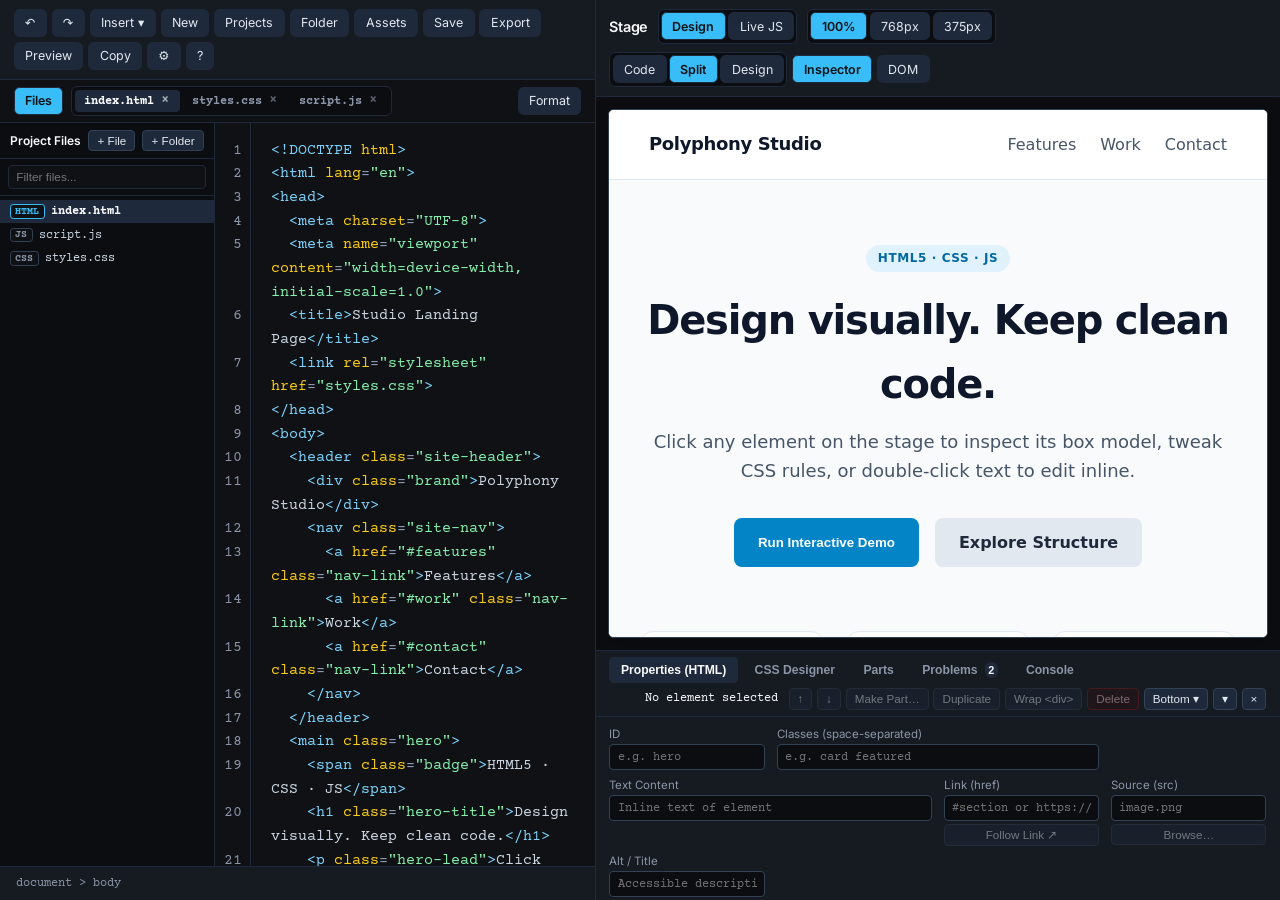
==== app.html @ a10c7d35 "Add keyboard shortcut cheat sheet to the Help guide (P7-15, D-031) Co-Authored-By: Claude Sonnet 5.5" ====
<!DOCTYPE html>
<html lang="en">
<head>
    <meta charset="UTF-8">
    <meta name="viewport"
          content="width=device-width, initial-scale=1.0, viewport-fit=cover, interactive-widget=resizes-content">
    <title>Plainchant Web: WYSIWYG HTML5, CSS &amp; JS Studio</title>
    <meta name="description"
          content="Dreamweaver-inspired HTML5, CSS, and JavaScript WYSIWYG studio: edit code and visual design in harmony.">
    <meta name="theme-color" content="#0f1115">
    <meta name="apple-mobile-web-app-title" content="Plainchant Web">
    <link rel="icon" href="icons/icon.svg" type="image/svg+xml">
    <link rel="apple-touch-icon" href="icons/apple-touch-icon.png">
    <link rel="stylesheet" href="src/styles.css">
</head>
<body data-view="write" data-panes="both">

<div class="mobile-bar">
    <div class="seg" role="group" aria-label="View">
        <button id="tabWrite" type="button" aria-pressed="true">Code</button>
        <button id="tabPreview" type="button" aria-pressed="false">Stage</button>
    </div>
    <button id="menuBtn" type="button" class="btn menu-btn" aria-label="Menu" aria-haspopup="true"
            aria-expanded="false">
        <svg width="20" height="20" viewBox="0 0 20 20" fill="currentColor" aria-hidden="true">
            <circle cx="4" cy="10" r="1.75"/>
            <circle cx="10" cy="10" r="1.75"/>
            <circle cx="16" cy="10" r="1.75"/>
        </svg>
    </button>
</div>

<div class="pane-void" role="main" aria-label="Code Editor">
    <div class="header">
        <div class="button-group">
            <button id="undoBtn" type="button" class="btn" title="Undo (Ctrl/Cmd+Z)" aria-label="Undo" disabled>&#8630;</button>
            <button id="redoBtn" type="button" class="btn" title="Redo (Ctrl/Cmd+Shift+Z or Ctrl+Y)" aria-label="Redo" disabled>&#8631;</button>
            <div class="insert-dropdown-wrap">
                <button id="insertMenuBtn" type="button" class="btn" aria-haspopup="true" aria-expanded="false" title="Insert HTML5 Element (click an item, or drag it onto the Design Stage)">Insert &#9662;</button>
                <div id="insertMenu" class="insert-bar insert-dropdown" role="menu" aria-label="Insert HTML5 Element" hidden>
                    <button type="button" class="ins-btn" role="menuitem" data-insert="section" title="Insert &lt;section&gt;"><span>Section</span><code>&lt;section&gt;</code></button>
                    <button type="button" class="ins-btn" role="menuitem" data-insert="article" title="Insert &lt;article class='card'&gt;"><span>Card</span><code>&lt;article&gt;</code></button>
                    <button type="button" class="ins-btn" role="menuitem" data-insert="flex" title="Insert Flex Row"><span>Flex Row</span><code>.flex-row</code></button>
                    <button type="button" class="ins-btn" role="menuitem" data-insert="grid" title="Insert 3-Column Grid"><span>3-Col Grid</span><code>.grid-3</code></button>
                    <button type="button" class="ins-btn" role="menuitem" data-insert="div" title="Insert &lt;div&gt;"><span>Container</span><code>&lt;div&gt;</code></button>
                    <button type="button" class="ins-btn" role="menuitem" data-insert="heading" title="Insert &lt;h2&gt;"><span>Heading</span><code>&lt;h2&gt;</code></button>
                    <button type="button" class="ins-btn" role="menuitem" data-insert="paragraph" title="Insert &lt;p&gt;"><span>Paragraph</span><code>&lt;p&gt;</code></button>
                    <button type="button" class="ins-btn" role="menuitem" data-insert="button" title="Insert &lt;button&gt;"><span>Button</span><code>&lt;button&gt;</code></button>
                    <button type="button" class="ins-btn" role="menuitem" data-insert="link" title="Insert &lt;a&gt;"><span>Link</span><code>&lt;a&gt;</code></button>
                    <button type="button" class="ins-btn" role="menuitem" data-insert="image" title="Insert &lt;img&gt;"><span>Image</span><code>&lt;img&gt;</code></button>
                    <button type="button" class="ins-btn" role="menuitem" data-insert="list" title="Insert &lt;ul&gt;"><span>List</span><code>&lt;ul&gt;</code></button>
                    <button type="button" class="ins-btn" role="menuitem" data-insert="form" title="Insert &lt;form&gt;"><span>Form</span><code>&lt;form&gt;</code></button>
                </div>
            </div>
            <button id="newBtn" type="button" class="btn" title="Start a blank project">New</button>
            <button id="libraryBtn" type="button" class="btn" title="Open your project library">Projects</button>
            <button id="folderBtn" type="button" class="btn" title="Open a local project folder into Studio">Folder</button>
            <button id="assetsBtn" type="button" class="btn" title="Browse and add the project's images">Assets</button>
            <button id="saveBtn" type="button" class="btn" title="Save project to Studio workspace (Ctrl/Cmd+S)">Save</button>
            <button id="exportBtn" type="button" class="btn" title="Export project to disk or bundle">Export</button>
            <button id="previewBtn" type="button" class="btn" title="Preview the project in a real browser or on a phone">Preview</button>
            <button id="copyBtn" type="button" class="btn" title="Copy current file">Copy</button>
            <button id="settingsBtn" type="button" class="btn help-btn" aria-label="Settings" title="Settings">
                <span class="txt-short" aria-hidden="true">&#9881;</span><span class="txt-long">Settings</span>
            </button>
            <button id="helpBtn" type="button" class="btn help-btn" aria-label="Help" title="Help (F1)">
                <span class="txt-short" aria-hidden="true">?</span><span class="txt-long">Help</span>
            </button>
        </div>
    </div>

    <div class="tab-strip">
        <button id="toggleExplorerBtn" type="button" class="btn explorer-toggle" aria-pressed="true" title="Toggle Project File Explorer">Files</button>
        <div id="fileTabs" class="file-tabs" role="tablist" aria-label="Open files">
            <button type="button" class="file-tab" role="tab" data-file="index.html" data-tab="html" aria-selected="true">index.html</button>
            <button type="button" class="file-tab" role="tab" data-file="styles.css" data-tab="css" aria-selected="false">styles.css</button>
            <button type="button" class="file-tab" role="tab" data-file="script.js" data-tab="js" aria-selected="false">script.js</button>
        </div>
        <button id="formatBtn" type="button" class="btn" title="Format this file: re-indent and tidy HTML, CSS, or JS (Alt+Shift+F)">Format</button>
    </div>

    <div id="file-bar" class="file-bar" role="region" aria-label="Imported project workspace" hidden>
        <span id="fileBarText" aria-live="polite"></span>
        <span class="file-bar-actions">
            <button type="button" class="mini" id="fileSyncNowBtn" title="Open Export dialog to write changes back to disk">Export to Disk&hellip;</button>
            <button type="button" class="mini" id="fileUnlinkBtn" title="Detach source folder reference">Detach</button>
        </span>
    </div>

    <div id="findBar" class="find-bar" role="search" aria-label="Find and replace in the current file" hidden>
        <input type="text" id="findInput" placeholder="Find" aria-label="Find" autocomplete="off" spellcheck="false">
        <button type="button" class="mini" id="findCaseBtn" aria-pressed="false" title="Match case">Aa</button>
        <button type="button" class="mini" id="findScopeBtn" aria-pressed="false" title="Search every file in the project (Ctrl/Cmd+Shift+F)">Project</button>
        <span id="findCount" class="find-count" aria-live="polite"></span>
        <button type="button" class="mini" id="findPrevBtn" title="Previous match (Shift+Enter)">&uarr;</button>
        <button type="button" class="mini" id="findNextBtn" title="Next match (Enter)">&darr;</button>
        <input type="text" id="replaceInput" placeholder="Replace" aria-label="Replace with" autocomplete="off" spellcheck="false">
        <button type="button" class="mini" id="replaceBtn" title="Replace the current match (Enter in the Replace box)">Replace</button>
        <button type="button" class="mini" id="replaceAllBtn" title="Replace every match in this file">Replace All</button>
        <button type="button" class="mini" id="findCloseBtn" aria-label="Close find bar" title="Close (Esc)">&times;</button>
    </div>

    <div id="findResults" class="find-results" hidden>
        <div class="find-results-head">
            <span id="findResultsSummary" aria-live="polite"></span>
        </div>
        <div id="findResultsList" class="find-results-list"></div>
    </div>

    <div class="workspace-body">
        <aside id="fileExplorer" class="file-explorer" aria-label="Project File Explorer">
            <div class="explorer-header">
                <span id="explorerTitle" class="explorer-title">Project Files</span>
                <button type="button" id="newFileBtn" class="mini" title="Create a new file in this project">+ File</button>
                <button type="button" id="newFolderBtn" class="mini" title="Create a new folder in this project">+ Folder</button>
            </div>
            <div class="explorer-search-wrap">
                <input type="search" id="explorerFilter" class="explorer-search" placeholder="Filter files..." aria-label="Filter project files" autocomplete="off">
            </div>
            <div id="explorerTree" class="explorer-tree" role="tree" aria-label="Files in project"></div>
        </aside>
        <div class="editor-wrap">
            <div id="editorGutter" class="editor-gutter" aria-hidden="true"></div>
            <textarea id="editor" aria-label="Source code" spellcheck="false"
                      placeholder="Type HTML, CSS, or JavaScript here..."></textarea>
        </div>
    </div>

    <div class="element-bar" role="toolbar" aria-label="DOM Path and Suggestions">
        <div id="breadcrumbBar" class="breadcrumb-bar" role="navigation" aria-label="Tag selector">
            <span class="crumb-empty">body</span>
        </div>
        <div class="suggestions" role="group" aria-label="Code suggestions" hidden></div>
        <p id="suggestSay" class="sr-only" role="status" aria-live="polite"></p>
    </div>
</div>

<div class="pane-canvas" role="region" aria-label="Design and Live Stage">
    <div class="header">
        <div class="stage-header-left">
            <h2>Stage</h2>
            <div class="mode-switch" role="group" aria-label="Stage Mode">
                <button type="button" id="modeDesignBtn" class="mode-btn" data-mode="design" aria-pressed="true"
                        title="Design Mode: click elements to inspect, double-click text to edit inline">Design
                </button>
                <button type="button" id="modeLiveBtn" class="mode-btn" data-mode="live" aria-pressed="false"
                        title="Live Mode: run interactive JavaScript and test links">Live JS
                </button>
            </div>
            <div class="viewport-switch" role="group" aria-label="Viewport size">
                <button type="button" class="vp-btn" data-vp="full" aria-pressed="true" title="Full responsive width">100%</button>
                <button type="button" class="vp-btn" data-vp="tablet" aria-pressed="false" title="Tablet (768px)">768px</button>
                <button type="button" class="vp-btn" data-vp="mobile" aria-pressed="false" title="Mobile (375px)">375px</button>
            </div>
        </div>
        <div class="canvas-tools">
            <div id="panesSwitch" class="panes-switch" role="group" aria-label="Workspace Layout">
                <button type="button" data-panes="write" aria-pressed="false" aria-label="Code only"
                        title="Code view only (Ctrl/Cmd+Shift+1)">Code
                </button>
                <button type="button" data-panes="both" aria-pressed="true" aria-label="Split Code and Stage"
                        title="Split view (Ctrl/Cmd+Shift+2)">Split
                </button>
                <button type="button" data-panes="preview" aria-pressed="false" aria-label="Stage only"
                        title="Design/Live Stage only (Ctrl/Cmd+Shift+3)">Design
                </button>
            </div>
            <button type="button" id="inspectorToggleBtn" class="canvas-btn" aria-pressed="true"
                    title="Toggle Properties &amp; CSS Designer panel">Inspector
            </button>
            <button type="button" id="outlineBtn" class="canvas-btn" aria-haspopup="dialog"
                    title="DOM Tree &amp; Element Outline">DOM
            </button>
        </div>
    </div>

    <div id="canvasBody" class="canvas-body" data-dock="bottom">
    <div id="render-target" class="stage-viewport">
        <div id="stage-frame-wrap" class="stage-frame-wrap">
            <iframe id="stageFrame" title="Live WYSIWYG Stage" sandbox="allow-scripts allow-same-origin"></iframe>
        </div>
    </div>

    <section id="inspectorPanel" class="inspector-panel dock-bottom" aria-label="Properties, CSS Designer, and Console">
        <div id="inspectorResizer" class="inspector-resizer" role="separator" aria-orientation="vertical" aria-label="Resize Inspector width" tabindex="0" hidden></div>
        <div id="inspectorHeader" class="inspector-header">
            <div class="inspector-tabs" role="tablist" aria-label="Inspector sections">
                <button type="button" class="insp-tab" data-insp="props" aria-selected="true">Properties (HTML)</button>
                <button type="button" class="insp-tab" data-insp="css" aria-selected="false">CSS Designer</button>
                <button type="button" class="insp-tab" data-insp="parts" aria-selected="false">Parts <span id="partsCountBadge" class="console-badge" hidden>0</span></button>
                <button type="button" class="insp-tab" data-insp="problems" aria-selected="false">Problems <span id="problemsCountBadge" class="console-badge" hidden>0</span></button>
                <button type="button" class="insp-tab" data-insp="console" aria-selected="false">Console <span id="consoleCountBadge" class="console-badge" hidden>0</span></button>
            </div>
            <div class="inspector-selection-badge">
                <span id="inspSelectedTag">No element selected</span>
                <div class="insp-actions">
                    <button type="button" class="mini" id="inspMoveUpBtn" title="Move element up (Alt+Up)" disabled>&uarr;</button>
                    <button type="button" class="mini" id="inspMoveDownBtn" title="Move element down (Alt+Down)" disabled>&darr;</button>
                    <button type="button" class="mini" id="inspPartBtn" title="Move the selected element into a shared part file reused across pages" disabled>Make Part&hellip;</button>
                    <button type="button" class="mini" id="inspDupBtn" title="Duplicate selected element" disabled>Duplicate</button>
                    <button type="button" class="mini" id="inspWrapBtn" title="Wrap selected element in a &lt;div&gt;" disabled>Wrap &lt;div&gt;</button>
                    <button type="button" class="mini danger-mini" id="inspDeleteBtn" title="Delete selected element (Del)" disabled>Delete</button>
                    <button type="button" class="mini" id="inspDockBtn" aria-haspopup="menu" aria-expanded="false" title="Choose where the Inspector sits: bottom, top, left, right, or floating">Bottom &#9662;</button>
                    <button type="button" class="mini" id="inspCollapseBtn" title="Collapse or expand inspector body">&#9662;</button>
                    <button type="button" class="mini" id="inspCloseBtn" title="Hide Inspector (Ctrl/Cmd+Shift+I)">&times;</button>
                </div>
            </div>
        </div>

        <div id="inspPropsPane" class="inspector-body">
            <div class="insp-grid">
                <label class="insp-field">
                    <span>ID</span>
                    <input type="text" id="propId" placeholder="e.g. hero" autocomplete="off" disabled>
                </label>
                <label class="insp-field insp-wide">
                    <span>Classes (space-separated)</span>
                    <input type="text" id="propClass" placeholder="e.g. card featured" autocomplete="off" disabled>
                </label>
                <label class="insp-field insp-wide">
                    <span>Text Content</span>
                    <input type="text" id="propText" placeholder="Inline text of element" autocomplete="off" disabled>
                </label>
                <label class="insp-field" id="propHrefWrap">
                    <span>Link (href)</span>
                    <input type="text" id="propHref" placeholder="#section or https://..." autocomplete="off" disabled>
                    <button type="button" class="mini" id="propFollowBtn" title="Open the linked project page in the Studio" disabled>Follow Link &#8599;</button>
                </label>
                <label class="insp-field" id="propSrcWrap">
                    <span>Source (src)</span>
                    <input type="text" id="propSrc" placeholder="image.png" autocomplete="off" disabled>
                    <button type="button" class="mini" id="propSrcBrowseBtn" title="Choose from the project's images" disabled>Browse&hellip;</button>
                </label>
                <label class="insp-field" id="propAltWrap">
                    <span>Alt / Title</span>
                    <input type="text" id="propAlt" placeholder="Accessible description" autocomplete="off" disabled>
                </label>
            </div>
        </div>

        <div id="inspCssPane" class="inspector-body" hidden>
            <div class="css-target-bar">
                <label class="insp-inline-label">
                    <span>Target Rule:</span>
                    <select id="cssTargetSelect" aria-label="Target CSS selector or inline style"></select>
                </label>
                <button type="button" class="mini" id="cssJumpRuleBtn" title="Jump to this CSS rule in the Code editor">Go to CSS &#8599;</button>
                <input type="text" id="cssCustomSelector" class="css-custom-input" placeholder=".new-class or #id" aria-label="Custom CSS selector">
                <button type="button" class="mini" id="cssAddRuleBtn">Use Selector</button>
                <span id="cssBoxSummary" class="css-box-summary" aria-live="polite"></span>
            </div>
            <div id="cssMediaBar" class="css-state-bar" role="group" aria-label="Breakpoint to edit and preview">
                <span class="insp-inline-label">Breakpoint:</span>
                <button type="button" class="mini css-state-btn css-media-btn" data-media="" aria-pressed="true" title="Edit the base styles that apply at every screen size">All sizes</button>
                <button type="button" class="mini css-state-btn css-media-btn" data-media="(max-width: 768px)" aria-pressed="false" title="Edit styles inside @media (max-width: 768px) and preview at 768px">&le; 768px</button>
                <button type="button" class="mini css-state-btn css-media-btn" data-media="(max-width: 375px)" aria-pressed="false" title="Edit styles inside @media (max-width: 375px) and preview at 375px">&le; 375px</button>
                <span id="cssMediaHint" class="css-state-hint" aria-live="polite"></span>
            </div>
            <div id="cssStateBar" class="css-state-bar" role="group" aria-label="Pseudo-class state to edit and preview">
                <span class="insp-inline-label">State:</span>
                <button type="button" class="mini css-state-btn" data-state="" aria-pressed="true" title="Edit the normal (resting) rule">Normal</button>
                <button type="button" class="mini css-state-btn" data-state="hover" aria-pressed="false" title="Edit and preview :hover">:hover</button>
                <button type="button" class="mini css-state-btn" data-state="focus" aria-pressed="false" title="Edit and preview :focus">:focus</button>
                <button type="button" class="mini css-state-btn" data-state="active" aria-pressed="false" title="Edit and preview :active">:active</button>
                <button type="button" class="mini css-state-btn" data-state="focus-visible" aria-pressed="false" title="Edit and preview :focus-visible">:focus-visible</button>
                <button type="button" class="mini css-state-btn" data-state="focus-within" aria-pressed="false" title="Edit and preview :focus-within">:focus-within</button>
                <span id="cssStateHint" class="css-state-hint" aria-live="polite"></span>
            </div>
            <div class="insp-grid css-grid">
                <label class="insp-field">
                    <span>Display</span>
                    <select id="cssDisplay">
                        <option value="">(default)</option>
                        <option value="block">block</option>
                        <option value="flex">flex</option>
                        <option value="grid">grid</option>
                        <option value="inline-block">inline-block</option>
                        <option value="inline">inline</option>
                        <option value="none">none</option>
                    </select>
                </label>
                <label class="insp-field">
                    <span>Padding</span>
                    <input type="text" id="cssPadding" placeholder="e.g. 1.5rem">
                </label>
                <label class="insp-field">
                    <span>Margin</span>
                    <input type="text" id="cssMargin" placeholder="e.g. 0 auto">
                </label>
                <label class="insp-field">
                    <span>Gap</span>
                    <input type="text" id="cssGap" placeholder="e.g. 1rem">
                </label>
                <label class="insp-field">
                    <span>Width / Max-W</span>
                    <input type="text" id="cssWidth" placeholder="e.g. 100% or 760px">
                </label>
                <label class="insp-field">
                    <span>Font Size</span>
                    <input type="text" id="cssFontSize" placeholder="e.g. 1.25rem">
                </label>
                <label class="insp-field">
                    <span>Text Align</span>
                    <select id="cssTextAlign">
                        <option value="">(inherit)</option>
                        <option value="left">left</option>
                        <option value="center">center</option>
                        <option value="right">right</option>
                    </select>
                </label>
                <label class="insp-field">
                    <span>Radius</span>
                    <input type="text" id="cssRadius" placeholder="e.g. 0.5rem">
                </label>
                <label class="insp-field">
                    <span>Text Color</span>
                    <div class="color-pair">
                        <input type="color" id="cssColorPicker" value="#0f172a" aria-label="Pick text color">
                        <input type="text" id="cssColor" placeholder="#0f172a">
                    </div>
                </label>
                <label class="insp-field">
                    <span>Background</span>
                    <div class="color-pair">
                        <input type="color" id="cssBgPicker" value="#ffffff" aria-label="Pick background color">
                        <input type="text" id="cssBg" placeholder="#ffffff">
                    </div>
                </label>
                <div id="cssLayoutGroup" class="insp-layout" hidden>
                    <label class="insp-field">
                        <span>Direction</span>
                        <select id="cssFlexDir">
                            <option value="row">row</option>
                            <option value="row-reverse">row-reverse</option>
                            <option value="column">column</option>
                            <option value="column-reverse">column-reverse</option>
                        </select>
                    </label>
                    <label class="insp-field">
                        <span>Wrap</span>
                        <select id="cssFlexWrap">
                            <option value="nowrap">nowrap</option>
                            <option value="wrap">wrap</option>
                        </select>
                    </label>
                    <label class="insp-field">
                        <span>Justify</span>
                        <select id="cssJustify">
                            <option value="flex-start">start</option>
                            <option value="center">center</option>
                            <option value="flex-end">end</option>
                            <option value="space-between">space-between</option>
                            <option value="space-around">space-around</option>
                            <option value="space-evenly">space-evenly</option>
                        </select>
                    </label>
                    <label class="insp-field">
                        <span>Align items</span>
                        <select id="cssAlign">
                            <option value="stretch">stretch</option>
                            <option value="flex-start">start</option>
                            <option value="center">center</option>
                            <option value="flex-end">end</option>
                            <option value="baseline">baseline</option>
                        </select>
                    </label>
                </div>
                <div class="insp-field">
                    <span>Bg Image</span>
                    <div class="color-pair">
                        <button type="button" class="mini" id="cssBgImageBrowseBtn" title="Choose an image from the project">Browse…</button>
                        <input type="text" id="cssBgImage" placeholder="url(images/hero.jpg)" aria-label="Background image">
                    </div>
                </div>
            </div>
        </div>
        <div id="inspPartsPane" class="inspector-body" hidden>
            <p class="parts-help">Shared parts are marked regions (<code>&lt;!-- pc:part src="parts/header.html" --&gt;</code>) kept in step with one part file. Editing the part file updates every page.</p>
            <div id="partsList" class="parts-list"></div>
        </div>
        <div id="inspProblemsPane" class="inspector-body" hidden>
            <div id="problemsFilterBar" class="css-state-bar" role="group" aria-label="Kinds of problems to show">
                <span class="insp-inline-label">Show:</span>
                <button type="button" class="mini css-state-btn problems-filter-btn" data-filter="all" aria-pressed="true">All</button>
                <button type="button" class="mini css-state-btn problems-filter-btn" data-filter="links" aria-pressed="false" title="Broken links and missing files">Links</button>
                <button type="button" class="mini css-state-btn problems-filter-btn" data-filter="accessibility" aria-pressed="false" title="Missing alt text, heading order, labels, and page language">Accessibility</button>
                <button type="button" class="mini css-state-btn problems-filter-btn" data-filter="markup" aria-pressed="false" title="Duplicate ids, unclosed or stray tags, and obsolete elements">Markup</button>
            </div>
            <div class="console-bar">
                <span id="problemsSummary" class="parts-help" aria-live="polite"></span>
                <button type="button" class="mini" id="problemsRecheckBtn" title="Check every page and stylesheet for broken links, accessibility, and markup problems">Re-check</button>
            </div>
            <div id="problemsList" class="parts-list"></div>
        </div>
        <div id="inspConsolePane" class="inspector-body console-pane" hidden>
            <div class="console-bar">
                <div class="console-filters" role="group" aria-label="Console filter">
                    <button type="button" class="mini console-filter" data-console-filter="all" aria-pressed="true">All</button>
                    <button type="button" class="mini console-filter" data-console-filter="error" aria-pressed="false">Errors</button>
                    <button type="button" class="mini console-filter" data-console-filter="warn" aria-pressed="false">Warnings</button>
                    <button type="button" class="mini console-filter" data-console-filter="log" aria-pressed="false">Logs</button>
                </div>
                <button type="button" class="mini" id="consoleClearBtn" title="Clear console output">Clear</button>
            </div>
            <div id="consoleList" class="console-list" role="log" aria-live="polite"></div>
        </div>
    </section>
    </div>
</div>

<div id="library-modal" class="modal-overlay">
    <div class="modal-content wide" role="dialog" aria-modal="true" aria-labelledby="library-title">
        <div class="modal-header">
            <h2 id="library-title">Your Projects</h2>
            <button type="button" class="modal-close" data-close aria-label="Close">&times;</button>
        </div>
        <div class="library-tools">
            <input id="librarySearch" class="library-search" type="search" placeholder="Search your projects"
                   aria-label="Search your projects" autocomplete="off">
            <div class="library-views" role="group" aria-label="Show">
                <button type="button" class="chip" id="libViewScripts" aria-pressed="true">Projects</button>
                <button type="button" class="chip" id="libViewTrash" aria-pressed="false">Recently deleted</button>
            </div>
            <button type="button" class="chip" id="libStarterBtn">Load Starter Template</button>
            <button type="button" class="chip" id="libImport">Import file&hellip;</button>
            <input type="file" id="importInput" accept=".html,.htm,.css,.js" multiple hidden>
        </div>
        <div id="library-list" class="modal-body"></div>
        <div id="library-status" role="status" aria-live="polite"></div>
    </div>
</div>

<div id="versions-modal" class="modal-overlay">
    <div class="modal-content wide" role="dialog" aria-modal="true" aria-labelledby="versions-title">
        <div class="modal-header">
            <h2 id="versions-title">Project Snapshots</h2>
            <button type="button" class="modal-close" data-close aria-label="Close">&times;</button>
        </div>
        <div class="versions-top">
            <p id="versionsFor" class="versions-for"></p>
            <form id="versionForm" class="rename-form">
                <input type="text" id="versionName" maxlength="80" autocomplete="off"
                       placeholder="Name this snapshot, e.g. Before hero redesign"
                       aria-label="Snapshot name">
                <button type="submit" class="btn primary">Keep Snapshot</button>
            </form>
        </div>
        <div id="versions-list" class="modal-body"></div>
        <div id="versions-status" role="status" aria-live="polite"></div>
    </div>
</div>

<div id="outline-modal" class="modal-overlay">
    <div class="modal-content" role="dialog" aria-modal="true" aria-labelledby="outline-title">
        <div class="modal-header">
            <h2 id="outline-title">DOM Structure &amp; Stats</h2>
            <button type="button" class="modal-close" data-close aria-label="Close">&times;</button>
        </div>
        <div class="library-tools">
            <input id="outlineFilter" class="library-search" type="search" placeholder="Filter by tag, #id, .class, or text"
                   aria-label="Filter DOM elements" autocomplete="off">
            <span id="domStatsBadge" class="dom-stats-badge"></span>
        </div>
        <div id="outline-list" class="modal-body outline-list"></div>
    </div>
</div>

<div id="assets-modal" class="modal-overlay">
    <div class="modal-content wide" role="dialog" aria-modal="true" aria-labelledby="assets-title">
        <div class="modal-header">
            <h2 id="assets-title">Assets</h2>
            <button type="button" class="modal-close" data-close aria-label="Close">&times;</button>
        </div>
        <div class="library-tools">
            <input id="assetSearch" class="library-search" type="search" placeholder="Filter images" aria-label="Filter images" autocomplete="off">
            <button type="button" class="chip" id="assetAddBtn" title="Add images to the project's images folder (you can also drop image files anywhere)">Add images&hellip;</button>
            <input type="file" id="assetFileInput" accept="image/*,.svg,.avif" multiple hidden>
        </div>
        <div id="assetGrid" class="asset-grid modal-body"></div>
        <div id="assetStatus" role="status" aria-live="polite"></div>
    </div>
</div>

<div id="preview-modal" class="modal-overlay">
    <div class="modal-content wide" role="dialog" aria-modal="true" aria-labelledby="preview-title">
        <div class="modal-header">
            <h2 id="preview-title">Preview in a Browser or on a Phone</h2>
            <button type="button" class="modal-close" data-close aria-label="Close">&times;</button>
        </div>
        <div class="modal-body">
            <section class="export-option" id="previewTabSection">
                <h3>New browser tab</h3>
                <p>Opens a snapshot of the current page in a new tab of this browser, with its stylesheets, scripts, and images inline. It does not update as you edit, and links to other pages do not work.</p>
                <div class="export-buttons">
                    <button type="button" class="btn" id="previewTabBtn">Open in new tab</button>
                </div>
            </section>
            <section class="export-option" id="previewNetSection">
                <h3>Live preview on this network</h3>
                <p id="previewNetNote">Serves the open project, including unsaved edits and added images, read-only over HTTP so you can open it in any browser or on a phone on the same Wi-Fi. Pages reload by themselves when you edit. Anyone on your network who has the link can view it, so share it only on a network you trust. Sharing is off until you start it and stops when you press Stop or quit the app.</p>
                <div class="export-buttons">
                    <button type="button" class="btn primary" id="previewToggleBtn">Start sharing</button>
                    <button type="button" class="btn" id="previewOpenBtn" hidden>Open in this computer's browser</button>
                </div>
                <div id="previewUrls" class="preview-urls" hidden></div>
            </section>
            <section class="export-option" id="previewDesktopOnly" hidden>
                <h3>Live preview on this network</h3>
                <p>Preview on a phone or in another browser needs the desktop app, which can serve the project on your network. In this browser, use the new tab above, or export the project to a folder and serve it yourself.</p>
            </section>
        </div>
    </div>
</div>

<div id="export-modal" class="modal-overlay">
    <div class="modal-content wide" role="dialog" aria-modal="true" aria-labelledby="export-title">
        <div class="modal-header">
            <h2 id="export-title">Export Project to Disk</h2>
            <button type="button" class="modal-close" data-close aria-label="Close">&times;</button>
        </div>
        <div class="modal-body">
            <section class="export-option">
                <h3 id="folderExportHeading">Local Disk Folder (Retains Existing Folder &amp; File Structure)</h3>
                <p id="folderExportNote">Your edits are safely stored in this studio project environment and are not written to disk until you export here. Exporting writes every project file to its exact relative path, preserving your folder hierarchy and existing assets.</p>
                <div class="export-buttons">
                    <button type="button" class="btn primary" id="exportFolderBtn">Export to Original Folder</button>
                    <button type="button" class="btn" id="exportNewFolderBtn">Export to Another Folder&hellip;</button>
                </div>
            </section>
            <section class="export-option">
                <h3>Individual Project Files</h3>
                <p id="separateExportNote">Download any individual file from your current project workspace.</p>
                <div id="exportFilesList" class="export-buttons">
                    <button type="button" class="btn" id="exportHtmlBtn">index.html</button>
                    <button type="button" class="btn" id="exportCssBtn">styles.css</button>
                    <button type="button" class="btn" id="exportJsBtn">script.js</button>
                </div>
            </section>
            <section class="export-option" id="zipExportSection">
                <h3>Whole Project as a .zip</h3>
                <p id="zipExportNote">Downloads every project file in one archive with the same folder layout, including images and other binary files loaded from an opened folder. Pages sit at the top level, so the archive can be unpacked or uploaded to a web host as it is.</p>
                <div class="export-buttons">
                    <button type="button" class="btn" id="exportZipBtn">Download project .zip</button>
                </div>
            </section>
            <section class="export-option">
                <h3>Standalone Single-File HTML Bundle</h3>
                <p id="bundleExportNote">Inlines the active HTML page with its linked CSS and JavaScript into a single self-contained <code>.html</code> file.</p>
                <div class="export-buttons">
                    <button type="button" class="btn" id="exportBundleBtn">Download bundled .html</button>
                    <button type="button" class="btn" id="copyBundleBtn">Copy bundled HTML</button>
                </div>
            </section>
        </div>
    </div>
</div>

<div id="settings-modal" class="modal-overlay">
    <div class="modal-content" role="dialog" aria-modal="true" aria-labelledby="settings-title">
        <div class="modal-header">
            <h2 id="settings-title">Settings</h2>
            <button type="button" class="modal-close" data-close aria-label="Close">&times;</button>
        </div>
        <div class="modal-body">
            <fieldset class="settings-group">
                <legend>Theme</legend>
                <div class="radio-row">
                    <label><input type="radio" name="theme" value="dark"> Dark</label>
                    <label><input type="radio" name="theme" value="light"> Light</label>
                    <label><input type="radio" name="theme" value="retro"> Retro</label>
                    <label><input type="radio" name="theme" value="system"> System</label>
                </div>
            </fieldset>
            <fieldset class="settings-group">
                <legend>Code text size</legend>
                <div class="radio-row">
                    <label><input type="radio" name="size" value="small"> Small</label>
                    <label><input type="radio" name="size" value="normal"> Normal</label>
                    <label><input type="radio" name="size" value="large"> Large</label>
                    <label><input type="radio" name="size" value="larger"> Larger</label>
                </div>
            </fieldset>
            <fieldset class="settings-group">
                <legend>Editor helpers</legend>
                <label class="check-row">
                    <input type="checkbox" id="setColours">
                    <span>Syntax color hints in the code editor</span>
                </label>
                <label class="check-row">
                    <input type="checkbox" id="setIndent">
                    <span>Smart indentation on Enter and tag expansion on Tab</span>
                </label>
            </fieldset>
        </div>
        <div class="modal-footer">
            <button type="button" class="btn primary" data-close>Done</button>
        </div>
    </div>
</div>

<div id="help-modal" class="modal-overlay">
    <div class="modal-content wide" role="dialog" aria-modal="true" aria-labelledby="help-title">
        <div class="modal-header">
            <h2 id="help-title">Plainchant Web Guide</h2>
            <button type="button" class="modal-close" data-close aria-label="Close">&times;</button>
        </div>
        <div class="modal-body">
            <h3>Dreamweaver-Style Round-Trip Editing</h3>
            <p>Your HTML, CSS, and JavaScript files are always the single source of truth. Every visual action on the Stage splices only the exact character range in your source code.</p>
            <ul>
                <li><strong>Select, Highlight &amp; Edit Text in Place:</strong> In <strong>Design Mode</strong>, click any element on the Stage to highlight its code block in the Code editor and view its live margin/padding box model. Clicking a text element places a live text cursor right where you clicked so you can type and edit copy directly on the Stage while the HTML updates in real time.</li>
                <li><strong>Direct Stage Reordering:</strong> Drag elements on the Stage (or grab the <code>&#10287;</code> badge handle) to reorder them, or use the floating badge buttons (<code>&uarr;</code>, <code>&darr;</code>, <code>&#10697;</code>, <code>&#10005;</code>) and <kbd>Alt+&uarr;/&darr;</kbd>.</li>
                <li><strong>Dockable &amp; Floating Inspector:</strong> Edit HTML attributes or use the <strong>CSS Designer</strong> to inspect computed styles, modify rules, or click <strong>Go to CSS &#8599;</strong> to jump straight to the rule in your stylesheet. Toggle, collapse, or move the Inspector (bottom, top, left, right, or floating, from its <strong>Dock</strong> menu) (<kbd>Ctrl/Cmd+Shift+I</kbd>).</li>
                <li><strong>Insert Menu &amp; Right-Click Context Menu:</strong> Use the top <strong>Insert &#9662;</strong> menu, right-click on the Stage or HTML editor, or type shorthand like <code>section.hero</code> or <code>ul*3</code> and press <kbd>Tab</kbd>.</li>
                <li><strong>Multi-File Undo &amp; Redo:</strong> Use <strong>&#8630;</strong> / <strong>&#8631;</strong> or <kbd>Ctrl/Cmd+Z</kbd> and <kbd>Ctrl/Cmd+Shift+Z</kbd> (<kbd>Ctrl+Y</kbd>) across all files and visual actions.</li>
                <li><strong>Format:</strong> The <strong>Format</strong> button (<kbd>Alt+Shift+F</kbd>) re-indents and tidies the open HTML, CSS, or JS file in one undo step. HTML and CSS are rebuilt line by line; JavaScript is only re-indented.</li>
                <li><strong>Line Numbers &amp; Find/Replace:</strong> The code editor shows line numbers. Press <kbd>Ctrl/Cmd+F</kbd> to find in the current file or <kbd>Ctrl/Cmd+H</kbd> to find and replace, or <kbd>Ctrl/Cmd+Shift+F</kbd> (the <strong>Project</strong> button) to search and replace in every file; <kbd>Enter</kbd> / <kbd>Shift+Enter</kbd> step through matches and <kbd>Esc</kbd> closes the bar.</li>
                <li><strong>Safe Folder Projects &amp; Export:</strong> Opening a local folder creates an isolated Studio project environment. Changes are not written to local disk until you click <strong>Export</strong>, which preserves your existing folder and file structure.</li>
            </ul>
            <h3 id="shortcutsHeading">Keyboard Shortcuts</h3>
            <div id="shortcutList" class="shortcut-list" aria-labelledby="shortcutsHeading"></div>
            <div class="help-actions">
                <button type="button" class="btn primary" id="helpLoadStarter">Load Starter Template</button>
            </div>
        </div>
        <div class="modal-footer">
            <button type="button" class="btn primary" data-close>Got it</button>
        </div>
    </div>
</div>

<div id="fileMenu" class="ctx-menu" role="menu" aria-label="File actions" hidden>
    <div id="fileMenuLabel" class="ctx-header">file</div>
    <button type="button" class="ctx-item" role="menuitem" data-file-cmd="rename"><span>Rename&hellip;</span></button>
    <button type="button" class="ctx-item" role="menuitem" data-file-cmd="duplicate"><span>Duplicate</span></button>
    <button type="button" class="ctx-item" role="menuitem" data-file-cmd="delete"><span>Delete</span></button>
</div>

<div id="dockMenu" class="ctx-menu" role="menu" aria-label="Inspector position" hidden>
    <button type="button" class="ctx-item" role="menuitemradio" aria-checked="true" data-dock="bottom"><span>Dock at bottom</span></button>
    <button type="button" class="ctx-item" role="menuitemradio" aria-checked="false" data-dock="top"><span>Dock at top</span></button>
    <button type="button" class="ctx-item" role="menuitemradio" aria-checked="false" data-dock="left"><span>Dock at left</span></button>
    <button type="button" class="ctx-item" role="menuitemradio" aria-checked="false" data-dock="right"><span>Dock at right</span></button>
    <button type="button" class="ctx-item" role="menuitemradio" aria-checked="false" data-dock="float"><span>Floating window</span></button>
</div>

<div id="contextMenu" class="ctx-menu" role="menu" aria-label="Element and Insert Menu" hidden>
    <div id="ctxHeaderLabel" class="ctx-header">&lt;body&gt;</div>
    <div class="ctx-item-wrap ctx-has-sub">
        <button type="button" id="ctxInsertTrigger" class="ctx-item" role="menuitem" aria-haspopup="true" aria-expanded="false">
            <span>Insert Element</span>
            <span class="ctx-arrow">&#9656;</span>
        </button>
        <div id="ctxInsertSubmenu" class="ctx-submenu" role="menu" aria-label="Insert HTML5 Element">
            <button type="button" class="ins-btn" role="menuitem" data-insert="section"><span>Section</span><code>&lt;section&gt;</code></button>
            <button type="button" class="ins-btn" role="menuitem" data-insert="article"><span>Card</span><code>&lt;article&gt;</code></button>
            <button type="button" class="ins-btn" role="menuitem" data-insert="flex"><span>Flex Row</span><code>.flex-row</code></button>
            <button type="button" class="ins-btn" role="menuitem" data-insert="grid"><span>3-Col Grid</span><code>.grid-3</code></button>
            <button type="button" class="ins-btn" role="menuitem" data-insert="div"><span>Container</span><code>&lt;div&gt;</code></button>
            <button type="button" class="ins-btn" role="menuitem" data-insert="heading"><span>Heading</span><code>&lt;h2&gt;</code></button>
            <button type="button" class="ins-btn" role="menuitem" data-insert="paragraph"><span>Paragraph</span><code>&lt;p&gt;</code></button>
            <button type="button" class="ins-btn" role="menuitem" data-insert="button"><span>Button</span><code>&lt;button&gt;</code></button>
            <button type="button" class="ins-btn" role="menuitem" data-insert="link"><span>Link</span><code>&lt;a&gt;</code></button>
            <button type="button" class="ins-btn" role="menuitem" data-insert="image"><span>Image</span><code>&lt;img&gt;</code></button>
            <button type="button" class="ins-btn" role="menuitem" data-insert="list"><span>List</span><code>&lt;ul&gt;</code></button>
            <button type="button" class="ins-btn" role="menuitem" data-insert="form"><span>Form</span><code>&lt;form&gt;</code></button>
        </div>
    </div>
    <div class="ctx-sep" role="separator"></div>
    <button type="button" class="ctx-item" role="menuitem" data-ctx-cmd="move-up"><span>Move Up</span><kbd>Alt+&uarr;</kbd></button>
    <button type="button" class="ctx-item" role="menuitem" data-ctx-cmd="move-down"><span>Move Down</span><kbd>Alt+&darr;</kbd></button>
    <button type="button" class="ctx-item" role="menuitem" data-ctx-cmd="duplicate"><span>Duplicate</span><code>&#10697;</code></button>
    <button type="button" class="ctx-item" role="menuitem" data-ctx-cmd="wrap"><span>Wrap in &lt;div&gt;</span><code>&lt;div&gt;</code></button>
    <button type="button" class="ctx-item" role="menuitem" data-ctx-cmd="inspect-css"><span>Go to CSS Rule</span><code>&#8599;</code></button>
    <div class="ctx-sep" role="separator"></div>
    <button type="button" class="ctx-item" role="menuitem" data-ctx-cmd="undo"><span>Undo</span><kbd>Ctrl+Z</kbd></button>
    <button type="button" class="ctx-item" role="menuitem" data-ctx-cmd="redo"><span>Redo</span><kbd>Ctrl+Y</kbd></button>
    <div class="ctx-sep" role="separator"></div>
    <button type="button" class="ctx-item ctx-danger" role="menuitem" data-ctx-cmd="delete"><span>Delete Element</span><kbd>Del</kbd></button>
</div>

<div id="dropHint" class="drop-hint" hidden>Drop HTML, CSS, or JS files here to import</div>
<div id="notice" class="notice" role="status" aria-live="polite"></div>

<script src="src/html-ast.js"></script>
<script src="src/css-ast.js"></script>
<script src="src/code-shade.js"></script>
<script src="src/dom-outline.js"></script>
<script src="src/project.js"></script>
<script src="src/parts.js"></script>
<script src="src/links.js"></script>
<script src="src/editing.js"></script>
<script src="src/suggest.js"></script>
<script src="src/library.js"></script>
<script src="src/store.js"></script>
<script src="src/versions.js"></script>
<script src="src/filesync.js"></script>
<script src="src/finding.js"></script>
<script src="src/zip.js"></script>
<script src="src/imagelib.js"></script>
<script src="src/layout.js"></script>
<script src="src/hints.js"></script>
<script src="src/preview.js"></script>
<script src="src/format.js"></script>
<script src="src/shortcuts.js"></script>
<script src="src/importing.js"></script>
<script src="src/app/core.js"></script>
<script src="src/app/layout.js"></script>
<script src="src/app/persistence.js"></script>
<script src="src/app/assets.js"></script>
<script src="src/app/dialogs.js"></script>
<script src="src/app/library-ui.js"></script>
<script src="src/app/versions-ui.js"></script>
<script src="src/app/settings.js"></script>
<script src="src/app/typing.js"></script>
<script src="src/app/shade.js"></script>
<script src="src/app/find.js"></script>
<script src="src/app/find-project.js"></script>
<script src="src/app/panes.js"></script>
<script src="src/app/dock-ui.js"></script>
<script src="src/app/stage.js"></script>
<script src="src/app/stage-live.js"></script>
<script src="src/app/stage-layout.js"></script>
<script src="src/app/insert-drag.js"></script>
<script src="src/app/inspector-ui.js"></script>
<script src="src/app/css-states.js"></script>
<script src="src/app/css-media.js"></script>
<script src="src/app/layout-ui.js"></script>
<script src="src/app/console-ui.js"></script>
<script src="src/app/parts-ui.js"></script>
<script src="src/app/problems-ui.js"></script>
<script src="src/app/outline-ui.js"></script>
<script src="src/app/explorer-ui.js"></script>
<script src="src/app/asset-ui.js"></script>
<script src="src/app/explorer-move.js"></script>
<script src="src/app/export.js"></script>
<script src="src/app/import.js"></script>
<script src="src/app/tauri-files.js"></script>
<script src="src/app/zip-ui.js"></script>
<script src="src/app/preview-ui.js"></script>
<script src="src/app/format-ui.js"></script>
<script src="src/app/help.js"></script>
<script src="src/app/offline.js"></script>
<script src="src/app/main.js"></script>
</body>
</html>
---- src/styles.css ----
@font-face { font-family: 'Courier Prime'; font-style: normal; font-weight: 400; font-display: swap;
    src: url('../fonts/courier-prime-latin-ext-400-normal.woff2') format('woff2'); unicode-range: U+0100-02BA,U+02BD-02C5,U+02C7-02CC,U+02CE-02D7,U+02DD-02FF,U+0304,U+0308,U+0329,U+1D00-1DBF,U+1E00-1E9F,U+1EF2-1EFF,U+2020,U+20A0-20AB,U+20AD-20C0,U+2113,U+2C60-2C7F,U+A720-A7FF; }
@font-face { font-family: 'Courier Prime'; font-style: normal; font-weight: 400; font-display: swap;
    src: url('../fonts/courier-prime-latin-400-normal.woff2') format('woff2'); unicode-range: U+0000-00FF,U+0131,U+0152-0153,U+02BB-02BC,U+02C6,U+02DA,U+02DC,U+0304,U+0308,U+0329,U+2000-206F,U+20AC,U+2122,U+2191,U+2193,U+2212,U+2215,U+FEFF,U+FFFD; }
@font-face { font-family: 'Courier Prime'; font-style: italic; font-weight: 400; font-display: swap;
    src: url('../fonts/courier-prime-latin-ext-400-italic.woff2') format('woff2'); unicode-range: U+0100-02BA,U+02BD-02C5,U+02C7-02CC,U+02CE-02D7,U+02DD-02FF,U+0304,U+0308,U+0329,U+1D00-1DBF,U+1E00-1E9F,U+1EF2-1EFF,U+2020,U+20A0-20AB,U+20AD-20C0,U+2113,U+2C60-2C7F,U+A720-A7FF; }
@font-face { font-family: 'Courier Prime'; font-style: italic; font-weight: 400; font-display: swap;
    src: url('../fonts/courier-prime-latin-400-italic.woff2') format('woff2'); unicode-range: U+0000-00FF,U+0131,U+0152-0153,U+02BB-02BC,U+02C6,U+02DA,U+02DC,U+0304,U+0308,U+0329,U+2000-206F,U+20AC,U+2122,U+2191,U+2193,U+2212,U+2215,U+FEFF,U+FFFD; }
@font-face { font-family: 'Courier Prime'; font-style: normal; font-weight: 700; font-display: swap;
    src: url('../fonts/courier-prime-latin-ext-700-normal.woff2') format('woff2'); unicode-range: U+0100-02BA,U+02BD-02C5,U+02C7-02CC,U+02CE-02D7,U+02DD-02FF,U+0304,U+0308,U+0329,U+1D00-1DBF,U+1E00-1E9F,U+1EF2-1EFF,U+2020,U+20A0-20AB,U+20AD-20C0,U+2113,U+2C60-2C7F,U+A720-A7FF; }
@font-face { font-family: 'Courier Prime'; font-style: normal; font-weight: 700; font-display: swap;
    src: url('../fonts/courier-prime-latin-700-normal.woff2') format('woff2'); unicode-range: U+0000-00FF,U+0131,U+0152-0153,U+02BB-02BC,U+02C6,U+02DA,U+02DC,U+0304,U+0308,U+0329,U+2000-206F,U+20AC,U+2122,U+2191,U+2193,U+2212,U+2215,U+FEFF,U+FFFD; }
@font-face { font-family: 'Courier Prime'; font-style: italic; font-weight: 700; font-display: swap;
    src: url('../fonts/courier-prime-latin-ext-700-italic.woff2') format('woff2'); unicode-range: U+0100-02BA,U+02BD-02C5,U+02C7-02CC,U+02CE-02D7,U+02DD-02FF,U+0304,U+0308,U+0329,U+1D00-1DBF,U+1E00-1E9F,U+1EF2-1EFF,U+2020,U+20A0-20AB,U+20AD-20C0,U+2113,U+2C60-2C7F,U+A720-A7FF; }
@font-face { font-family: 'Courier Prime'; font-style: italic; font-weight: 700; font-display: swap;
    src: url('../fonts/courier-prime-latin-700-italic.woff2') format('woff2'); unicode-range: U+0000-00FF,U+0131,U+0152-0153,U+02BB-02BC,U+02C6,U+02DA,U+02DC,U+0304,U+0308,U+0329,U+2000-206F,U+20AC,U+2122,U+2191,U+2193,U+2212,U+2215,U+FEFF,U+FFFD; }
@font-face { font-family: 'Inter'; font-style: normal; font-weight: 400; font-display: swap;
    src: url('../fonts/inter-latin-ext-400-normal.woff2') format('woff2'); unicode-range: U+0100-02BA,U+02BD-02C5,U+02C7-02CC,U+02CE-02D7,U+02DD-02FF,U+0304,U+0308,U+0329,U+1D00-1DBF,U+1E00-1E9F,U+1EF2-1EFF,U+2020,U+20A0-20AB,U+20AD-20C0,U+2113,U+2C60-2C7F,U+A720-A7FF; }
@font-face { font-family: 'Inter'; font-style: normal; font-weight: 400; font-display: swap;
    src: url('../fonts/inter-latin-400-normal.woff2') format('woff2'); unicode-range: U+0000-00FF,U+0131,U+0152-0153,U+02BB-02BC,U+02C6,U+02DA,U+02DC,U+0304,U+0308,U+0329,U+2000-206F,U+20AC,U+2122,U+2191,U+2193,U+2212,U+2215,U+FEFF,U+FFFD; }
@font-face { font-family: 'Inter'; font-style: normal; font-weight: 600; font-display: swap;
    src: url('../fonts/inter-latin-ext-600-normal.woff2') format('woff2'); unicode-range: U+0100-02BA,U+02BD-02C5,U+02C7-02CC,U+02CE-02D7,U+02DD-02FF,U+0304,U+0308,U+0329,U+1D00-1DBF,U+1E00-1E9F,U+1EF2-1EFF,U+2020,U+20A0-20AB,U+20AD-20C0,U+2113,U+2C60-2C7F,U+A720-A7FF; }
@font-face { font-family: 'Inter'; font-style: normal; font-weight: 600; font-display: swap;
    src: url('../fonts/inter-latin-600-normal.woff2') format('woff2'); unicode-range: U+0000-00FF,U+0131,U+0152-0153,U+02BB-02BC,U+02C6,U+02DA,U+02DC,U+0304,U+0308,U+0329,U+2000-206F,U+20AC,U+2122,U+2191,U+2193,U+2212,U+2215,U+FEFF,U+FFFD; }

:root {
    color-scheme: dark;
    --bg-void: #0f1115;
    --bg-raised: #161a21;
    --bg-sunken: #0b0d11;
    --text-void: #cbd5e1;
    --text-strong: #f8fafc;
    --text-soft: #94a3b8;
    --text-void-muted: #8b95a7;
    --border-void: #1e293b;
    --border-mid: #334155;
    --border-strong: #475569;
    --focus: #38bdf8;
    --btn-bg: #1e293b;
    --btn-text: #e2e8f0;
    --btn-hover: #334155;
    --btn-success: #15803d;
    --btn-primary-bg: #38bdf8;
    --btn-primary-text: #0f1115;
    --btn-primary-hover: #7dd3fc;
    --danger: #b91c1c;
    --danger-soft-text: #fecaca;
    --danger-soft-border: #7f1d1d;
    --danger-soft-bg: #2a1215;
    --caret: #f8fafc;
    --selection: rgba(56, 189, 248, 0.28);
    --overlay: rgba(15, 17, 21, 0.8);
    --scrollbar: #27272a;
    --scrollbar-hover: #3f3f46;

    --sh-tag: #7dd3fc;
    --sh-attr: #facc15;
    --sh-string: #86efac;
    --sh-comment: #64748b;
    --sh-keyword: #c4b5fd;
    --sh-prop: #93c5fd;
    --sh-selector: #f9a8d4;
    --sh-number: #fdba74;
    --sh-punct: #94a3b8;

    --font-ui: 'Inter', system-ui, -apple-system, sans-serif;
    --font-code: 'Courier Prime', Courier, monospace;
}

:root[data-theme="light"] {
    color-scheme: light;
    --bg-void: #f8fafc;
    --bg-raised: #eef2f6;
    --bg-sunken: #ffffff;
    --text-void: #1e293b;
    --text-strong: #0f172a;
    --text-soft: #475569;
    --text-void-muted: #556070;
    --border-void: #e2e8f0;
    --border-mid: #cbd5e1;
    --border-strong: #94a3b8;
    --focus: #0284c7;
    --btn-bg: #e2e8f0;
    --btn-text: #1e293b;
    --btn-hover: #cbd5e1;
    --btn-primary-bg: #0284c7;
    --btn-primary-text: #ffffff;
    --btn-primary-hover: #0369a1;
    --danger-soft-text: #991b1b;
    --danger-soft-border: #fca5a5;
    --danger-soft-bg: #fef2f2;
    --caret: #0f172a;
    --selection: rgba(2, 132, 199, 0.22);
    --overlay: rgba(15, 23, 42, 0.45);
    --scrollbar: #cbd5e1;
    --scrollbar-hover: #94a3b8;

    --sh-tag: #0369a1;
    --sh-attr: #8a4b08;
    --sh-string: #166534;
    --sh-comment: #64748b;
    --sh-keyword: #6d28d9;
    --sh-prop: #1d4ed8;
    --sh-selector: #9d174d;
    --sh-number: #9a3412;
    --sh-punct: #475569;
}

:root[data-theme="retro"] {
    color-scheme: dark;
    --bg-void: #000000;
    --bg-raised: #1c001c;
    --bg-sunken: #000000;
    --text-void: #55ffff;
    --text-strong: #ffffff;
    --text-soft: #55ffff;
    --text-void-muted: #00aaaa;
    --border-void: #aa00aa;
    --border-mid: #aa00aa;
    --border-strong: #ff55ff;
    --focus: #ffffff;
    --btn-bg: #1c001c;
    --btn-text: #55ffff;
    --btn-hover: #3a003a;
    --btn-success: #007a7a;
    --btn-primary-bg: #55ffff;
    --btn-primary-text: #000000;
    --btn-primary-hover: #ffffff;
    --danger: #aa00aa;
    --danger-soft-text: #ff55ff;
    --danger-soft-border: #aa00aa;
    --danger-soft-bg: #000000;
    --caret: #ffffff;
    --selection: rgba(255, 85, 255, 0.35);
    --overlay: rgba(0, 0, 0, 0.8);
    --scrollbar: #aa00aa;
    --scrollbar-hover: #ff55ff;

    --sh-tag: #ff55ff;
    --sh-attr: #ffffff;
    --sh-string: #55ffff;
    --sh-comment: #00aaaa;
    --sh-keyword: #ff55ff;
    --sh-prop: #ffffff;
    --sh-selector: #ff55ff;
    --sh-number: #ffffff;
    --sh-punct: #00aaaa;
}
:root[data-theme="retro"] * { border-radius: 0 !important; }

* { box-sizing: border-box; }
[hidden] { display: none !important; }

body {
    margin: 0;
    height: 100vh;
    width: 100vw;
    display: flex;
    flex-direction: row;
    background-color: var(--bg-void);
    font-family: var(--font-ui);
    color: var(--text-void);
    overflow: hidden;
}

body[data-panes="write"] .pane-canvas { display: none; }
body[data-panes="preview"] .pane-void { display: none; }

.mobile-bar { display: none; }

.pane-void {
    flex: 1;
    min-width: 0;
    display: flex;
    flex-direction: column;
    border-right: 1px solid var(--border-void);
    background-color: var(--bg-void);
}

.pane-canvas {
    flex: 1.15;
    min-width: 0;
    display: flex;
    flex-direction: column;
    background-color: var(--bg-sunken);
}

.header {
    padding: 0.55rem 0.85rem;
    display: flex;
    flex-wrap: wrap;
    justify-content: space-between;
    align-items: center;
    gap: 0.5rem 0.75rem;
    flex-shrink: 0;
    border-bottom: 1px solid var(--border-void);
    background-color: var(--bg-raised);
}

.brand-lockup, .stage-header-left {
    display: flex;
    align-items: center;
    gap: 0.6rem;
    flex-shrink: 0;
    flex-wrap: wrap;
}

.header h1, .header h2 {
    margin: 0;
    font-size: 0.9rem;
    font-weight: 600;
    color: var(--text-strong);
    letter-spacing: -0.02em;
}

.tab-strip {
    display: flex;
    align-items: center;
    gap: 0.5rem;
    padding: 0.38rem 0.85rem;
    border-bottom: 1px solid var(--border-void);
    background-color: var(--bg-void);
    flex-shrink: 0;
    overflow-x: auto;
}

.file-tabs {
    display: inline-flex;
    flex-shrink: 0;
    gap: 0.2rem;
    background: var(--bg-sunken);
    padding: 0.18rem;
    border-radius: 0.375rem;
    border: 1px solid var(--border-void);
}

.file-tab {
    padding: 0.25rem 0.55rem;
    border: none;
    background: transparent;
    color: var(--text-void-muted);
    font: 600 0.76rem var(--font-code);
    border-radius: 0.25rem;
    cursor: pointer;
    white-space: nowrap;
    display: inline-flex;
    align-items: center;
    gap: 0.35rem;
}

.file-tab[aria-selected="true"] {
    background: var(--btn-bg);
    color: var(--text-strong);
}

.tab-close {
    font-size: 0.85rem;
    line-height: 1;
    opacity: 0.6;
    padding: 0 0.1rem;
    border-radius: 0.2rem;
}

.tab-close:hover {
    opacity: 1;
    background: var(--bg-void);
}

.explorer-toggle[aria-pressed="true"] {
    background-color: var(--btn-primary-bg);
    color: var(--btn-primary-text);
    font-weight: 600;
}

.workspace-body {
    flex: 1;
    min-height: 0;
    display: flex;
    flex-direction: row;
    overflow: hidden;
}

.file-explorer {
    width: 215px;
    flex-shrink: 0;
    display: flex;
    flex-direction: column;
    border-right: 1px solid var(--border-void);
    background-color: var(--bg-sunken);
}

.explorer-header {
    display: flex;
    justify-content: space-between;
    align-items: center;
    padding: 0.45rem 0.65rem;
    border-bottom: 1px solid var(--border-void);
    gap: 0.35rem;
}

.explorer-title {
    font-size: 0.75rem;
    font-weight: 600;
    color: var(--text-strong);
    overflow: hidden;
    text-overflow: ellipsis;
    white-space: nowrap;
}

.explorer-search-wrap {
    padding: 0.35rem 0.5rem;
    border-bottom: 1px solid var(--border-void);
}

.explorer-search {
    width: 100%;
    padding: 0.25rem 0.45rem;
    background: var(--bg-void);
    color: var(--text-strong);
    border: 1px solid var(--border-void);
    border-radius: 0.25rem;
    font-size: 0.74rem;
}

.explorer-tree {
    flex: 1;
    overflow-y: auto;
    padding: 0.25rem 0;
}

.explorer-dir {
    padding: 0.25rem 0.5rem;
    font-size: 0.73rem;
    font-weight: 600;
    color: var(--text-void-muted);
    user-select: none;
}

.explorer-dir { display: flex; align-items: center; }
.explorer-dir-name { flex: 1 1 auto; min-width: 0; overflow: hidden; text-overflow: ellipsis; white-space: nowrap; }
.explorer-dir:hover .explorer-actions, .explorer-dir:focus-within .explorer-actions { display: inline-flex; }
.explorer-dir.drop-into { background: var(--bg-raised); outline: 1.5px dashed var(--focus); outline-offset: -1.5px; }
.explorer-tree.drop-root { outline: 1.5px dashed var(--focus); outline-offset: -2px; }
.explorer-row, .explorer-dir { touch-action: none; }
body.explorer-dragging, body.explorer-dragging * { user-select: none; cursor: grabbing !important; }
.explorer-ghost { position: fixed; z-index: 3000; pointer-events: none; padding: 0.15rem 0.5rem; font-size: 0.73rem; font-weight: 600; border-radius: 4px; background: var(--text-strong); color: var(--bg-void); box-shadow: 0 2px 8px rgba(0, 0, 0, 0.3); }
.file-tab.tab-dragging { opacity: 0.5; }
.file-tab.tab-drop-before { box-shadow: inset 3px 0 0 var(--focus); }
.file-tab.tab-drop-after { box-shadow: inset -3px 0 0 var(--focus); }

.explorer-item {
    width: 100%;
    display: flex;
    align-items: center;
    gap: 0.4rem;
    padding: 0.28rem 0.5rem;
    background: transparent;
    border: none;
    color: var(--text-void);
    text-align: left;
    font-size: 0.76rem;
    font-family: var(--font-code);
    cursor: pointer;
}

.explorer-item:hover {
    background: var(--bg-raised);
    color: var(--text-strong);
}

.explorer-item.active {
    background: var(--btn-bg);
    color: var(--text-strong);
    font-weight: 600;
}

.explorer-item.previewed .file-badge {
    border-color: var(--focus);
    color: var(--focus);
}

.file-badge {
    font-size: 0.62rem;
    font-weight: 700;
    padding: 0.05rem 0.28rem;
    border-radius: 0.2rem;
    background: var(--bg-void);
    border: 1px solid var(--border-mid);
    color: var(--text-void-muted);
    flex-shrink: 0;
}

.explorer-name {
    overflow: hidden;
    text-overflow: ellipsis;
    white-space: nowrap;
}

.explorer-empty {
    padding: 0.75rem;
    font-size: 0.75rem;
    color: var(--text-void-muted);
    margin: 0;
}

.button-group, .canvas-tools {
    display: flex;
    align-items: center;
    gap: 0.3rem;
    flex-wrap: wrap;
}

.help-btn .txt-long {
    display: none;
}

.btn, .canvas-btn, .mode-btn, .vp-btn, .panes-switch button {
    padding: 0.35rem 0.65rem;
    background-color: var(--btn-bg);
    color: var(--btn-text);
    border: 1px solid var(--border-void);
    border-radius: 0.35rem;
    font-size: 0.78rem;
    font-weight: 500;
    cursor: pointer;
    font-family: inherit;
}

.btn:hover, .canvas-btn:hover, .mode-btn:hover, .vp-btn:hover, .panes-switch button:hover {
    background-color: var(--btn-hover);
}

.btn.primary {
    background-color: var(--btn-primary-bg);
    color: var(--btn-primary-text);
    font-weight: 600;
}

.btn.success {
    background-color: var(--btn-success);
    color: #ffffff;
}

.mode-switch, .viewport-switch, .panes-switch {
    display: inline-flex;
    background: var(--bg-sunken);
    padding: 0.15rem;
    border-radius: 0.375rem;
    border: 1px solid var(--border-void);
    gap: 0.15rem;
}

.mode-btn[aria-pressed="true"],
.vp-btn[aria-pressed="true"],
.panes-switch button[aria-pressed="true"],
.canvas-btn[aria-pressed="true"] {
    background-color: var(--btn-primary-bg);
    color: var(--btn-primary-text);
    font-weight: 600;
}

.insert-dropdown-wrap {
    position: relative;
    display: inline-flex;
}

#insertMenuBtn[aria-expanded="true"] {
    background-color: var(--btn-primary-bg);
    color: var(--btn-primary-text);
    font-weight: 600;
}

.insert-dropdown {
    position: absolute;
    top: calc(100% + 0.35rem);
    left: 0;
    z-index: 800;
    min-width: 260px;
    display: grid;
    grid-template-columns: 1fr 1fr;
    gap: 0.3rem;
    padding: 0.5rem;
    background-color: var(--bg-raised);
    border: 1px solid var(--border-strong);
    border-radius: 0.45rem;
    box-shadow: 0 12px 28px rgba(0, 0, 0, 0.45);
}

.ins-btn {
    display: flex;
    align-items: center;
    justify-content: space-between;
    gap: 0.4rem;
    padding: 0.35rem 0.55rem;
    background: var(--bg-sunken);
    color: var(--text-void);
    border: 1px solid var(--border-void);
    border-radius: 0.28rem;
    font-size: 0.75rem;
    cursor: pointer;
    white-space: nowrap;
    text-align: left;
}

.ins-btn code {
    font-family: var(--font-code);
    font-size: 0.68rem;
    color: var(--sh-tag);
}

.ins-btn:hover {
    background: var(--btn-hover);
    color: var(--text-strong);
    border-color: var(--border-mid);
}

.editor-wrap {
    position: relative;
    flex: 1;
    min-height: 0;
    display: flex;
    flex-direction: row;
}

.editor-gutter {
    flex: 0 0 auto;
    box-sizing: border-box;
    overflow: hidden;
    padding-right: 0.5rem;
    text-align: right;
    color: var(--text-void-muted);
    border-right: 1px solid var(--border-void);
    user-select: none;
}

.editor-gutter .gl { box-sizing: border-box; }
.editor-gutter .gl-selected { background-color: var(--selection); }
.editor-gutter .gl-active { color: var(--text-strong); font-weight: 700; }

#editor {
    flex: 1;
    min-width: 0;
    width: 100%;
    padding: 1rem 1.25rem;
    background: transparent;
    color: var(--text-strong);
    caret-color: var(--caret);
    border: none;
    resize: none;
    outline: none;
    font-family: var(--font-code);
    font-size: calc(0.925rem * var(--editor-scale, 1));
    line-height: 1.6em;
    tab-size: 2;
    white-space: pre-wrap;
    overflow-wrap: break-word;
    z-index: 1;
}

body.shaded #editor {
    color: transparent;
}

.editor-shade {
    position: absolute;
    pointer-events: none;
    overflow: hidden;
    color: var(--text-void);
    z-index: 0;
}

.editor-shade::after {
    content: "";
    display: block;
    height: 2rem;
}

.sh-tag { color: var(--sh-tag); }
.sh-attr { color: var(--sh-attr); }
.sh-string { color: var(--sh-string); }
.sh-comment { color: var(--sh-comment); font-style: italic; }
.sh-keyword { color: var(--sh-keyword); font-weight: 700; }
.sh-prop { color: var(--sh-prop); }
.sh-selector { color: var(--sh-selector); font-weight: 700; }
.sh-number { color: var(--sh-number); }
.sh-punct { color: var(--sh-punct); }
.sh-selected-line {
    background-color: var(--selection);
    border-radius: 2px;
}

.element-bar {
    display: flex;
    align-items: center;
    justify-content: space-between;
    gap: 0.5rem;
    padding: 0.35rem 1rem;
    border-top: 1px solid var(--border-void);
    background-color: var(--bg-raised);
    flex-shrink: 0;
    min-height: 2.1rem;
}

.breadcrumb-bar {
    display: flex;
    align-items: center;
    gap: 0.2rem;
    overflow-x: auto;
    font-family: var(--font-code);
    font-size: 0.76rem;
}

.crumb-btn {
    background: transparent;
    border: 1px solid transparent;
    color: var(--text-void);
    font-family: var(--font-code);
    font-size: 0.75rem;
    padding: 0.15rem 0.4rem;
    border-radius: 0.25rem;
    cursor: pointer;
}

.crumb-btn:hover, .crumb-btn.active {
    background: var(--btn-bg);
    border-color: var(--border-mid);
    color: var(--text-strong);
}

.crumb-sep, .crumb-empty {
    color: var(--text-void-muted);
    font-size: 0.75rem;
}

.suggestions {
    display: flex;
    gap: 0.25rem;
}

.suggest-chip {
    padding: 0.15rem 0.5rem;
    font-family: var(--font-code);
    font-size: 0.75rem;
    background: var(--btn-bg);
    color: var(--text-strong);
    border: 1px solid var(--border-mid);
    border-radius: 0.25rem;
    cursor: pointer;
}

.stage-viewport {
    flex: 1;
    min-height: 0;
    display: flex;
    justify-content: center;
    align-items: stretch;
    background-color: var(--bg-sunken);
    padding: 0.75rem;
    overflow: auto;
}

.stage-frame-wrap {
    width: 100%;
    height: 100%;
    background: #ffffff;
    border-radius: 0.375rem;
    border: 1px solid var(--border-mid);
    overflow: hidden;
    box-shadow: 0 6px 20px rgba(0, 0, 0, 0.22);
    transition: max-width 0.2s ease;
}

.stage-frame-wrap[data-vp="tablet"] { max-width: 768px; }
.stage-frame-wrap[data-vp="mobile"] { max-width: 375px; }

#stageFrame {
    width: 100%;
    height: 100%;
    border: none;
    background: #ffffff;
    display: block;
}

.canvas-body {
    flex: 1;
    min-height: 0;
    display: flex;
    flex-direction: column;
}

.canvas-body[data-dock="left"],
.canvas-body[data-dock="right"] {
    flex-direction: row;
}

.inspector-panel {
    position: relative;
    flex-shrink: 0;
    border-top: 1px solid var(--border-void);
    background-color: var(--bg-raised);
    max-height: 250px;
    display: flex;
    flex-direction: column;
}

.inspector-panel.collapsed {
    max-height: none;
}

.inspector-panel.collapsed .inspector-body {
    display: none !important;
}

.inspector-panel.floating {
    overflow: hidden;
    position: fixed;
    right: 1.25rem;
    bottom: 1.25rem;
    width: min(680px, calc(100vw - 2.5rem));
    max-height: 340px;
    border: 1px solid var(--border-strong);
    border-radius: 0.5rem;
    box-shadow: 0 14px 36px rgba(0, 0, 0, 0.48);
    z-index: 900;
}

.inspector-panel.floating .inspector-header {
    cursor: move;
    background-color: var(--bg-sunken);
    border-radius: 0.5rem 0.5rem 0 0;
}

.inspector-header {
    display: flex;
    flex-wrap: wrap;
    justify-content: space-between;
    align-items: center;
    padding: 0.35rem 0.85rem;
    border-bottom: 1px solid var(--border-void);
    gap: 0.3rem 0.5rem;
}

.inspector-tabs {
    display: flex;
    flex-wrap: wrap;
    gap: 0.35rem;
}

.insp-tab {
    padding: 0.25rem 0.65rem;
    font-size: 0.76rem;
    font-weight: 600;
    white-space: nowrap;
    background: transparent;
    color: var(--text-void-muted);
    border: 1px solid transparent;
    border-radius: 0.25rem;
    cursor: pointer;
}

.insp-tab[aria-selected="true"] {
    background: var(--btn-bg);
    color: var(--text-strong);
    border-color: var(--border-void);
}

.inspector-selection-badge {
    display: flex;
    flex-wrap: wrap;
    align-items: center;
    justify-content: flex-end;
    min-width: 0;
    margin-left: auto;
    gap: 0.3rem 0.65rem;
    font-family: var(--font-code);
    font-size: 0.75rem;
    color: var(--text-strong);
}

.inspector-selection-badge #inspSelectedTag {
    max-width: 14rem;
    overflow: hidden;
    text-overflow: ellipsis;
    white-space: nowrap;
}

.insp-actions {
    display: flex;
    flex-wrap: wrap;
    justify-content: flex-end;
    gap: 0.3rem;
}

.insp-actions .mini { white-space: nowrap; }

.inspector-body {
    padding: 0.65rem 0.85rem;
    overflow-y: auto;
}

.insp-grid {
    display: grid;
    grid-template-columns: repeat(auto-fill, minmax(150px, 1fr));
    gap: 0.5rem 0.75rem;
}

.insp-layout {
    grid-column: 1 / -1;
    display: grid;
    grid-template-columns: repeat(auto-fill, minmax(150px, 1fr));
    gap: 0.5rem 0.75rem;
    padding: 0.4rem 0;
    border-top: 1px dashed var(--border-void, rgba(128, 128, 128, 0.35));
    border-bottom: 1px dashed var(--border-void, rgba(128, 128, 128, 0.35));
}

.insp-field {
    display: flex;
    flex-direction: column;
    gap: 0.2rem;
    font-size: 0.72rem;
    color: var(--text-void-muted);
}

.insp-field.insp-wide {
    grid-column: span 2;
}

.insp-field input[type="text"],
.insp-field select,
.css-target-bar select,
.css-custom-input {
    padding: 0.3rem 0.45rem;
    background: var(--bg-sunken);
    color: var(--text-strong);
    border: 1px solid var(--border-mid);
    border-radius: 0.25rem;
    font-size: 0.78rem;
    font-family: var(--font-code);
}

.css-target-bar {
    display: flex;
    align-items: center;
    gap: 0.5rem;
    margin-bottom: 0.55rem;
    flex-wrap: wrap;
}

.css-box-summary {
    margin-left: auto;
    font-family: var(--font-code);
    font-size: 0.72rem;
    color: var(--text-void-muted);
    background: var(--bg-sunken);
    border: 1px solid var(--border-void);
    padding: 0.18rem 0.45rem;
    border-radius: 0.25rem;
}

.css-box-summary:empty {
    display: none;
}

.insp-inline-label {
    display: flex;
    align-items: center;
    gap: 0.4rem;
    font-size: 0.75rem;
    color: var(--text-void);
}

.color-pair {
    display: flex;
    align-items: center;
    gap: 0.3rem;
}

.color-pair input[type="color"] {
    width: 26px;
    height: 26px;
    padding: 0;
    border: 1px solid var(--border-mid);
    background: transparent;
    cursor: pointer;
}

.color-pair input[type="text"] {
    flex: 1;
    min-width: 0;
}

.file-bar {
    display: flex;
    justify-content: space-between;
    align-items: center;
    padding: 0.35rem 1rem;
    background: var(--bg-sunken);
    border-bottom: 1px solid var(--border-void);
    font-size: 0.76rem;
}

.file-bar-actions { display: flex; gap: 0.35rem; }

.mini {
    padding: 0.2rem 0.5rem;
    font-size: 0.73rem;
    background: var(--btn-bg);
    color: var(--btn-text);
    border: 1px solid var(--border-mid);
    border-radius: 0.25rem;
    cursor: pointer;
}

.mini:disabled { opacity: 0.45; cursor: not-allowed; }
.danger-mini { color: var(--danger-soft-text); border-color: var(--danger-soft-border); background: var(--danger-soft-bg); }

.modal-overlay {
    position: fixed;
    inset: 0;
    background: var(--overlay);
    display: none;
    justify-content: center;
    align-items: center;
    z-index: 1000;
    padding: 1rem;
}

.modal-overlay.active { display: flex; }

.modal-content {
    background: var(--bg-raised);
    border: 1px solid var(--border-mid);
    border-radius: 0.5rem;
    width: 100%;
    max-width: 560px;
    max-height: 85vh;
    display: flex;
    flex-direction: column;
    overflow: hidden;
}

.modal-content.wide { max-width: 720px; }

.modal-header, .modal-footer {
    padding: 0.85rem 1.25rem;
    display: flex;
    justify-content: space-between;
    align-items: center;
    border-bottom: 1px solid var(--border-void);
}

.modal-footer { border-bottom: none; border-top: 1px solid var(--border-void); }
.modal-header h2 { margin: 0; font-size: 1rem; color: var(--text-strong); }

.modal-close {
    background: transparent;
    border: none;
    color: var(--text-void-muted);
    font-size: 1.35rem;
    cursor: pointer;
}

.modal-body {
    padding: 1rem 1.25rem;
    overflow-y: auto;
    flex: 1;
}

.library-tools, .versions-top {
    padding: 0.65rem 1.25rem;
    display: flex;
    align-items: center;
    gap: 0.5rem;
    border-bottom: 1px solid var(--border-void);
    flex-wrap: wrap;
}

.library-search, .rename-form input {
    flex: 1;
    min-width: 160px;
    padding: 0.4rem 0.65rem;
    background: var(--bg-sunken);
    color: var(--text-strong);
    border: 1px solid var(--border-mid);
    border-radius: 0.35rem;
}

.chip {
    padding: 0.32rem 0.65rem;
    font-size: 0.76rem;
    background: var(--btn-bg);
    color: var(--btn-text);
    border: 1px solid var(--border-void);
    border-radius: 0.35rem;
    cursor: pointer;
}

.chip[aria-pressed="true"] {
    background: var(--btn-primary-bg);
    color: var(--btn-primary-text);
    font-weight: 600;
}

.script-item {
    display: flex;
    justify-content: space-between;
    align-items: center;
    padding: 0.6rem 0.75rem;
    border-bottom: 1px solid var(--border-void);
    gap: 0.75rem;
}

.script-open {
    background: transparent;
    border: none;
    color: var(--text-strong);
    text-align: left;
    cursor: pointer;
    padding: 0;
}

.script-open strong { display: block; font-size: 0.9rem; }
.script-open span { font-size: 0.75rem; color: var(--text-void-muted); }
.script-actions { display: flex; gap: 0.35rem; flex-wrap: wrap; }

.outline-item {
    width: 100%;
    display: flex;
    align-items: center;
    justify-content: space-between;
    gap: 0.5rem;
    padding: 0.4rem 0.75rem;
    background: transparent;
    border: none;
    border-bottom: 1px solid var(--border-void);
    color: var(--text-void);
    text-align: left;
    cursor: pointer;
    font-size: 0.82rem;
}

.outline-item:hover, .outline-item.current {
    background: var(--btn-bg);
    color: var(--text-strong);
}

.outline-tag { color: var(--sh-tag); font-family: var(--font-code); }
.outline-text { flex: 1; color: var(--text-void-muted); overflow: hidden; text-overflow: ellipsis; white-space: nowrap; }
.outline-line { font-family: var(--font-code); font-size: 0.72rem; color: var(--text-void-muted); }

.export-option { margin-bottom: 1.25rem; }
.export-option h3 { margin: 0 0 0.35rem; font-size: 0.92rem; color: var(--text-strong); }
.export-option p { margin: 0 0 0.65rem; font-size: 0.82rem; color: var(--text-void-muted); }
.export-buttons { display: flex; gap: 0.5rem; flex-wrap: wrap; }

.settings-group {
    border: 1px solid var(--border-void);
    border-radius: 0.375rem;
    padding: 0.75rem;
    margin-bottom: 0.85rem;
}

.radio-row, .check-row {
    display: flex;
    gap: 1rem;
    align-items: center;
    flex-wrap: wrap;
    font-size: 0.85rem;
    margin-top: 0.35rem;
}

.ctx-menu {
    position: fixed;
    z-index: 1400;
    min-width: 210px;
    padding: 0.35rem;
    background-color: var(--bg-raised);
    border: 1px solid var(--border-strong);
    border-radius: 0.45rem;
    box-shadow: 0 14px 32px rgba(0, 0, 0, 0.5);
    display: flex;
    flex-direction: column;
    gap: 0.12rem;
}

.ctx-header {
    padding: 0.25rem 0.55rem 0.3rem;
    font-family: var(--font-code);
    font-size: 0.72rem;
    font-weight: 600;
    color: var(--sh-tag);
    border-bottom: 1px solid var(--border-void);
    margin-bottom: 0.15rem;
    overflow: hidden;
    text-overflow: ellipsis;
    white-space: nowrap;
}

.ctx-item-wrap {
    position: relative;
}

.ctx-item {
    width: 100%;
    display: flex;
    align-items: center;
    justify-content: space-between;
    gap: 0.75rem;
    padding: 0.35rem 0.55rem;
    background: transparent;
    color: var(--text-strong);
    border: none;
    border-radius: 0.28rem;
    font-size: 0.78rem;
    font-family: inherit;
    text-align: left;
    cursor: pointer;
}

.ctx-item:hover:not(:disabled),
.ctx-has-sub:hover > .ctx-item {
    background: var(--btn-hover);
}

.ctx-item:disabled {
    opacity: 0.4;
    cursor: not-allowed;
}

.ctx-item kbd,
.ctx-item code {
    font-family: var(--font-code);
    font-size: 0.68rem;
    color: var(--text-void-muted);
}

.ctx-danger {
    color: var(--danger-soft-text);
}

.ctx-sep {
    height: 1px;
    background: var(--border-void);
    margin: 0.2rem 0.25rem;
}

.ctx-submenu {
    position: absolute;
    top: -0.25rem;
    left: calc(100% + 0.2rem);
    min-width: 250px;
    display: none;
    grid-template-columns: 1fr 1fr;
    gap: 0.3rem;
    padding: 0.45rem;
    background-color: var(--bg-raised);
    border: 1px solid var(--border-strong);
    border-radius: 0.45rem;
    box-shadow: 0 12px 28px rgba(0, 0, 0, 0.5);
    z-index: 1410;
}

.ctx-menu.flip-left .ctx-submenu {
    left: auto;
    right: calc(100% + 0.2rem);
}

.ctx-has-sub:hover > .ctx-submenu,
.ctx-has-sub.sub-open > .ctx-submenu {
    display: grid;
}

.notice {
    position: fixed;
    bottom: 1rem;
    right: 1rem;
    background: var(--bg-raised);
    color: var(--text-strong);
    border: 1px solid var(--border-mid);
    padding: 0.5rem 0.85rem;
    border-radius: 0.375rem;
    font-size: 0.8rem;
    z-index: 1200;
    pointer-events: none;
}

.notice:empty { display: none; }
.notice.error { border-color: var(--danger); color: var(--danger-soft-text); background: var(--danger-soft-bg); }

.drop-hint {
    position: fixed;
    inset: 0.75rem;
    border: 2px dashed var(--focus);
    background: var(--overlay);
    color: var(--text-strong);
    display: flex;
    justify-content: center;
    align-items: center;
    font-size: 1.15rem;
    font-weight: 600;
    z-index: 1500;
}

.drop-hint[hidden] { display: none; }

.sr-only {
    position: absolute;
    width: 1px;
    height: 1px;
    overflow: hidden;
    clip: rect(0, 0, 0, 0);
}

@media (max-width: 1023px) {
    body { flex-direction: column; }
    .mobile-bar {
        display: flex;
        justify-content: space-between;
        align-items: center;
        padding: 0.5rem 1rem;
        background: var(--bg-raised);
        border-bottom: 1px solid var(--border-void);
    }
    body[data-view="write"] .pane-canvas { display: none; }
    body[data-view="preview"] .pane-void { display: none; }
}

.console-badge {
    display: inline-block;
    min-width: 1.1em;
    margin-left: 0.25rem;
    padding: 0 0.3em;
    font-size: 0.68rem;
    line-height: 1.5;
    text-align: center;
    color: var(--text-strong);
    background: var(--btn-bg);
    border-radius: 999px;
}

.console-badge.has-error { background: var(--danger); color: #ffffff; }
.console-bar { display: flex; justify-content: space-between; align-items: center; gap: 0.5rem; margin-bottom: 0.4rem; }
.console-filters { display: flex; gap: 0.3rem; }
.console-filter[aria-pressed="true"] { background: var(--text-strong); color: var(--bg-void); }
.console-list { font-family: var(--font-code); font-size: 0.74rem; overflow-y: auto; max-height: 150px; }
.console-empty { color: var(--text-void-muted); padding: 0.4rem 0; }
.console-row { display: flex; gap: 0.5rem; align-items: baseline; padding: 0.15rem 0.3rem; border-bottom: 1px solid var(--border-void); }
.console-level { flex: 0 0 3.2rem; font-weight: 700; text-transform: uppercase; font-size: 0.66rem; color: var(--text-void-muted); }
.console-time { flex: 0 0 auto; color: var(--text-void-muted); }
.console-msg { flex: 1 1 auto; white-space: pre-wrap; word-break: break-word; color: var(--text-void); }
.console-src { flex: 0 0 auto; background: none; border: none; padding: 0; color: var(--text-soft); font: inherit; text-decoration: underline; cursor: pointer; }
.console-error { background: var(--danger-soft-bg); }
.console-error .console-level, .console-error .console-msg { color: var(--danger-soft-text); }
.console-warn .console-level { color: #f59e0b; }

.parts-help { margin: 0 0 0.4rem; font-size: 0.72rem; color: var(--text-void-muted); }
.parts-list { font-family: var(--font-code); font-size: 0.74rem; overflow-y: auto; max-height: 150px; }
.parts-list .console-row { align-items: center; }
.problem-row { cursor: pointer; text-align: left; width: 100%; background: none; border-top: 0; border-left: 0; border-right: 0; color: inherit; font: inherit; }
.problem-row:hover, .problem-row:focus-visible { background: var(--bg-raised); outline: none; }
.problem-row .console-level { flex-basis: 3.4rem; }
.problem-warning .console-level { color: #f59e0b; }
.problem-error .console-level { color: var(--danger-soft-text); }
.problem-row .console-src { text-decoration: none; }

.find-bar {
    display: flex;
    flex-wrap: wrap;
    align-items: center;
    gap: 0.35rem;
    padding: 0.3rem 0.85rem;
    border-bottom: 1px solid var(--border-void);
    background-color: var(--bg-raised);
    flex-shrink: 0;
}

.find-bar[hidden] { display: none; }
.find-bar input[type="text"] {
    flex: 1 1 8rem;
    min-width: 6rem;
    max-width: 14rem;
    padding: 0.2rem 0.4rem;
    font: 0.76rem var(--font-code);
    color: var(--text-strong);
    background: var(--bg-sunken);
    border: 1px solid var(--border-mid);
    border-radius: 0.25rem;
}

.find-bar .mini[aria-pressed="true"] { background: var(--text-strong); color: var(--bg-void); }
.find-count { min-width: 4.5rem; font-size: 0.72rem; color: var(--text-void-muted); }
.editor-find {
    position: absolute;
    pointer-events: none;
    overflow: hidden;
    color: transparent;
    z-index: 0;
}

.sh-find-match { color: transparent; background-color: rgba(245, 158, 11, 0.32); border-radius: 2px; }
.sh-find-current { background-color: rgba(245, 158, 11, 0.7); outline: 1px solid #f59e0b; }

.inspector-panel.dock-top { order: -1; border-top: 0; border-bottom: 1px solid var(--border-void); }

.inspector-panel.dock-left,
.inspector-panel.dock-right {
    width: var(--inspector-w, 320px);
    min-width: 240px;
    max-width: 70%;
    max-height: none;
    align-self: stretch;
    border-top: 0;
}

.inspector-panel.dock-left { order: -1; border-right: 1px solid var(--border-void); }
.inspector-panel.dock-right { border-left: 1px solid var(--border-void); }
.inspector-panel.dock-left.collapsed,
.inspector-panel.dock-right.collapsed { align-self: flex-start; }

.dock-left .inspector-body,
.dock-right .inspector-body { flex: 1 1 auto; min-height: 0; }

.dock-left .insp-grid,
.dock-right .insp-grid { grid-template-columns: minmax(0, 1fr); }

.dock-left .insp-field.insp-wide,
.dock-right .insp-field.insp-wide { grid-column: auto; }

.dock-left .console-list, .dock-right .console-list,
.dock-left .parts-list, .dock-right .parts-list { max-height: none; }

.inspector-resizer {
    position: absolute;
    top: 0;
    bottom: 0;
    width: 7px;
    cursor: col-resize;
    z-index: 2;
    touch-action: none;
}

.inspector-resizer[hidden] { display: none; }
.dock-left .inspector-resizer { right: -4px; }
.dock-right .inspector-resizer { left: -4px; }
.inspector-resizer:hover, .inspector-resizer:focus-visible { background-color: var(--border-strong); outline: none; }

.explorer-row { display: flex; align-items: center; }
.explorer-row .explorer-item { flex: 1 1 auto; width: auto; min-width: 0; }
.explorer-row:hover .explorer-item { background: var(--bg-raised); color: var(--text-strong); }
.explorer-row:hover .explorer-item.active { background: var(--btn-bg); }
.explorer-actions { display: none; flex: 0 0 auto; gap: 0.15rem; padding-right: 0.3rem; }
.explorer-row:hover .explorer-actions, .explorer-row:focus-within .explorer-actions { display: inline-flex; }
.explorer-act {
    width: 1.35rem;
    height: 1.35rem;
    padding: 0;
    font-size: 0.72rem;
    line-height: 1;
    color: var(--text-void-muted);
    background: var(--bg-void);
    border: 1px solid var(--border-mid);
    border-radius: 0.2rem;
    cursor: pointer;
}

.explorer-act:hover { color: var(--text-strong); background: var(--btn-hover); }
.explorer-act.danger:hover { color: var(--danger-soft-text); background: var(--danger-soft-bg); }
.file-tab.dirty .tab-label::after, .explorer-row.dirty .explorer-name::after { content: " \2022"; color: var(--focus); font-weight: 700; }

.find-results {
    flex-shrink: 0;
    max-height: 11rem;
    display: flex;
    flex-direction: column;
    border-bottom: 1px solid var(--border-void);
    background-color: var(--bg-void);
}

.find-results[hidden] { display: none; }
.find-results-head { padding: 0.25rem 0.85rem; font-size: 0.72rem; color: var(--text-void-muted); border-bottom: 1px solid var(--border-void); }
.find-results-list { overflow-y: auto; font-family: var(--font-code); font-size: 0.74rem; }
.fr-file { display: flex; align-items: center; gap: 0.4rem; padding: 0.2rem 0.85rem; font-weight: 700; color: var(--text-strong); background: var(--bg-raised); position: sticky; top: 0; cursor: pointer; }
.fr-row { display: flex; gap: 0.6rem; width: 100%; padding: 0.12rem 0.85rem 0.12rem 1.6rem; text-align: left; background: none; border: 0; color: var(--text-void); font: inherit; cursor: pointer; }
.fr-row:hover, .fr-row:focus-visible { background: var(--bg-raised); outline: none; }
.fr-line { flex: 0 0 2.4rem; text-align: right; color: var(--text-void-muted); }
.fr-text { white-space: pre; overflow: hidden; text-overflow: ellipsis; }
.fr-text mark { background-color: rgba(245, 158, 11, 0.55); color: inherit; border-radius: 2px; }
.fr-more { padding: 0.2rem 0.85rem; color: var(--text-void-muted); font-style: italic; }
.find-bar .mini:disabled { opacity: 0.45; cursor: not-allowed; }

.insert-ghost {
    position: fixed;
    z-index: 1500;
    max-width: 14rem;
    padding: 0.25rem 0.55rem;
    font: 600 0.74rem var(--font-code);
    color: #1c1100;
    background: #f59e0b;
    border-radius: 0.3rem;
    box-shadow: 0 6px 18px rgba(0, 0, 0, 0.4);
    pointer-events: none;
    white-space: nowrap;
    overflow: hidden;
    text-overflow: ellipsis;
}

.insert-ghost[hidden] { display: none; }
.insert-ghost.no-drop { color: var(--text-strong); background: var(--bg-raised); border: 1px solid var(--border-strong); }
body.insert-dragging, body.insert-dragging * { cursor: grabbing !important; user-select: none !important; }
.ins-btn { touch-action: none; }

.css-state-bar { display: flex; flex-wrap: wrap; align-items: center; gap: 0.3rem; margin-bottom: 0.55rem; }
.css-state-btn[aria-pressed="true"] { background: var(--text-strong); color: var(--bg-void); }
.css-state-btn:disabled { opacity: 0.45; cursor: not-allowed; }
.css-state-hint { flex: 1 1 100%; font-size: 0.72rem; color: var(--text-void-muted); overflow-wrap: anywhere; }

.asset-grid { display: grid; grid-template-columns: repeat(auto-fill, minmax(150px, 1fr)); gap: 0.65rem; align-content: start; }
.asset-empty { grid-column: 1 / -1; margin: 0.5rem 0; color: var(--text-void-muted); font-size: 0.8rem; }
.asset-card { display: flex; flex-direction: column; gap: 0.3rem; padding: 0.45rem; border: 1px solid var(--border-void); border-radius: 0.4rem; background: var(--bg-raised); min-width: 0; }
.asset-thumb { height: 96px; display: flex; align-items: center; justify-content: center; border-radius: 0.3rem; overflow: hidden; background: repeating-conic-gradient(#8885 0% 25%, #0000 0% 50%) 50% / 14px 14px; }
.asset-thumb img { max-width: 100%; max-height: 100%; object-fit: contain; }
.asset-meta { display: flex; flex-direction: column; gap: 0.1rem; min-width: 0; font-size: 0.72rem; color: var(--text-void-muted); }
.asset-meta strong { overflow: hidden; text-overflow: ellipsis; white-space: nowrap; color: var(--text-strong); font-family: var(--font-code); }
.asset-meta span { overflow-wrap: anywhere; }
.asset-actions { display: flex; flex-wrap: wrap; gap: 0.25rem; }
.asset-actions .mini { white-space: nowrap; }
#assetStatus { padding: 0.4rem 1rem; font-size: 0.72rem; color: var(--text-void-muted); }

#previewBtn.sharing { box-shadow: inset 0 -2px 0 var(--focus); }
.preview-urls { margin-top: 0.75rem; display: grid; gap: 0.5rem; }
.preview-url { display: grid; grid-template-columns: 9.5rem 1fr auto; gap: 0.5rem; align-items: center; }
.preview-url label { font-size: 0.8rem; color: var(--text-void-muted); }
.preview-url input { min-width: 0; font-family: ui-monospace, monospace; font-size: 0.8rem; }
@media (max-width: 560px) { .preview-url { grid-template-columns: 1fr auto; } .preview-url label { grid-column: 1 / -1; } }

#formatBtn { position: sticky; right: 0; margin-left: auto; flex: none; }

.shortcut-list { display: grid; grid-template-columns: repeat(auto-fit, minmax(19rem, 1fr)); gap: 0.25rem 1.5rem; }
.shortcut-list h4 { margin: 0.75rem 0 0.3rem; font-size: 0.82rem; color: var(--text-strong); }
.shortcut-list dl { margin: 0; display: grid; grid-template-columns: minmax(8rem, auto) 1fr; gap: 0.3rem 0.75rem; font-size: 0.8rem; }
.shortcut-list dt { white-space: nowrap; }
.shortcut-list dd { margin: 0; color: var(--text-void-muted); }
.shortcut-list kbd { font: 0.74rem ui-monospace, monospace; padding: 0.05rem 0.35rem; border: 1px solid var(--border-strong); border-radius: 0.25rem; background: var(--bg-sunken); color: var(--text-void); }
@media (max-width: 560px) { .shortcut-list dl { grid-template-columns: 1fr; } .shortcut-list dt { white-space: normal; } }
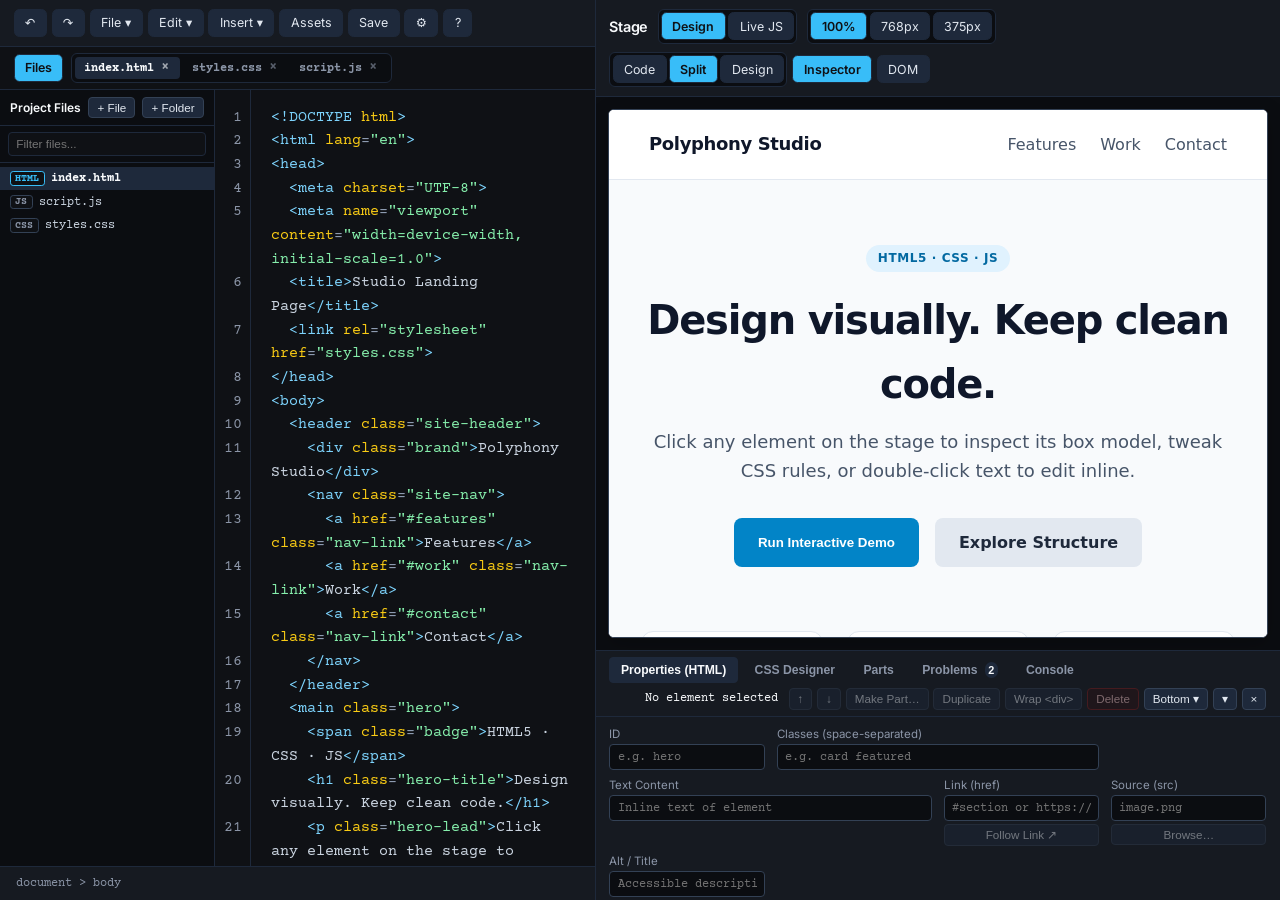
==== commit ae2da764: "Regroup the toolbar into File and Edit menus; drop the Format tab-strip button (D-032) Co-Authored-B" ====
--- a/app.html
+++ b/app.html
@@ -35,6 +35,26 @@
         <div class="button-group">
             <button id="undoBtn" type="button" class="btn" title="Undo (Ctrl/Cmd+Z)" aria-label="Undo" disabled>&#8630;</button>
             <button id="redoBtn" type="button" class="btn" title="Redo (Ctrl/Cmd+Shift+Z or Ctrl+Y)" aria-label="Redo" disabled>&#8631;</button>
+            <div class="menu-wrap">
+                <button id="fileMenuBtn" type="button" class="btn" aria-haspopup="true" aria-expanded="false" aria-controls="fileMenuPanel" title="Projects, folders, export, and preview">File &#9662;</button>
+                <div id="fileMenuPanel" class="menu-panel" role="menu" aria-label="File" hidden>
+                    <button id="newBtn" type="button" class="menu-item" role="menuitem" title="Start a blank project"><span>New project</span></button>
+                    <button id="libraryBtn" type="button" class="menu-item" role="menuitem" title="Open your project library"><span>Projects&hellip;</span></button>
+                    <button id="folderBtn" type="button" class="menu-item" role="menuitem" title="Open a local project folder into Studio"><span>Open folder&hellip;</span></button>
+                    <button id="exportBtn" type="button" class="menu-item" role="menuitem" title="Export project to disk or bundle"><span>Export&hellip;</span></button>
+                    <button id="previewBtn" type="button" class="menu-item" role="menuitem" title="Preview the project in a real browser or on a phone"><span>Preview&hellip;</span></button>
+                </div>
+            </div>
+            <div class="menu-wrap">
+                <button id="editMenuBtn" type="button" class="btn" aria-haspopup="true" aria-expanded="false" aria-controls="editMenuPanel" title="Copy, format, and find">Edit &#9662;</button>
+                <div id="editMenuPanel" class="menu-panel" role="menu" aria-label="Edit" hidden>
+                    <button id="copyBtn" type="button" class="menu-item" role="menuitem" title="Copy current file"><span>Copy file</span></button>
+                    <button id="formatBtn" type="button" class="menu-item" role="menuitem" title="Re-indent and tidy the open HTML, CSS, or JS file"><span>Format file</span><kbd>Alt+Shift+F</kbd></button>
+                    <button id="menuFindBtn" type="button" class="menu-item" role="menuitem" title="Find in the open file"><span>Find&hellip;</span><kbd>Ctrl/Cmd+F</kbd></button>
+                    <button id="menuReplaceBtn" type="button" class="menu-item" role="menuitem" title="Find and replace in the open file"><span>Replace&hellip;</span><kbd>Ctrl/Cmd+H</kbd></button>
+                    <button id="menuFindProjectBtn" type="button" class="menu-item" role="menuitem" title="Find and replace across the project"><span>Find in project&hellip;</span><kbd>Ctrl/Cmd+Shift+F</kbd></button>
+                </div>
+            </div>
             <div class="insert-dropdown-wrap">
                 <button id="insertMenuBtn" type="button" class="btn" aria-haspopup="true" aria-expanded="false" title="Insert HTML5 Element (click an item, or drag it onto the Design Stage)">Insert &#9662;</button>
                 <div id="insertMenu" class="insert-bar insert-dropdown" role="menu" aria-label="Insert HTML5 Element" hidden>
@@ -52,14 +72,8 @@
                     <button type="button" class="ins-btn" role="menuitem" data-insert="form" title="Insert &lt;form&gt;"><span>Form</span><code>&lt;form&gt;</code></button>
                 </div>
             </div>
-            <button id="newBtn" type="button" class="btn" title="Start a blank project">New</button>
-            <button id="libraryBtn" type="button" class="btn" title="Open your project library">Projects</button>
-            <button id="folderBtn" type="button" class="btn" title="Open a local project folder into Studio">Folder</button>
             <button id="assetsBtn" type="button" class="btn" title="Browse and add the project's images">Assets</button>
             <button id="saveBtn" type="button" class="btn" title="Save project to Studio workspace (Ctrl/Cmd+S)">Save</button>
-            <button id="exportBtn" type="button" class="btn" title="Export project to disk or bundle">Export</button>
-            <button id="previewBtn" type="button" class="btn" title="Preview the project in a real browser or on a phone">Preview</button>
-            <button id="copyBtn" type="button" class="btn" title="Copy current file">Copy</button>
             <button id="settingsBtn" type="button" class="btn help-btn" aria-label="Settings" title="Settings">
                 <span class="txt-short" aria-hidden="true">&#9881;</span><span class="txt-long">Settings</span>
             </button>
@@ -76,7 +90,6 @@
             <button type="button" class="file-tab" role="tab" data-file="styles.css" data-tab="css" aria-selected="false">styles.css</button>
             <button type="button" class="file-tab" role="tab" data-file="script.js" data-tab="js" aria-selected="false">script.js</button>
         </div>
-        <button id="formatBtn" type="button" class="btn" title="Format this file: re-indent and tidy HTML, CSS, or JS (Alt+Shift+F)">Format</button>
     </div>
 
     <div id="file-bar" class="file-bar" role="region" aria-label="Imported project workspace" hidden>
@@ -613,7 +626,7 @@
                 <li><strong>Dockable &amp; Floating Inspector:</strong> Edit HTML attributes or use the <strong>CSS Designer</strong> to inspect computed styles, modify rules, or click <strong>Go to CSS &#8599;</strong> to jump straight to the rule in your stylesheet. Toggle, collapse, or move the Inspector (bottom, top, left, right, or floating, from its <strong>Dock</strong> menu) (<kbd>Ctrl/Cmd+Shift+I</kbd>).</li>
                 <li><strong>Insert Menu &amp; Right-Click Context Menu:</strong> Use the top <strong>Insert &#9662;</strong> menu, right-click on the Stage or HTML editor, or type shorthand like <code>section.hero</code> or <code>ul*3</code> and press <kbd>Tab</kbd>.</li>
                 <li><strong>Multi-File Undo &amp; Redo:</strong> Use <strong>&#8630;</strong> / <strong>&#8631;</strong> or <kbd>Ctrl/Cmd+Z</kbd> and <kbd>Ctrl/Cmd+Shift+Z</kbd> (<kbd>Ctrl+Y</kbd>) across all files and visual actions.</li>
-                <li><strong>Format:</strong> The <strong>Format</strong> button (<kbd>Alt+Shift+F</kbd>) re-indents and tidies the open HTML, CSS, or JS file in one undo step. HTML and CSS are rebuilt line by line; JavaScript is only re-indented.</li>
+                <li><strong>Format:</strong> <strong>Edit &#9662; Format file</strong> (<kbd>Alt+Shift+F</kbd>) re-indents and tidies the open HTML, CSS, or JS file in one undo step. HTML and CSS are rebuilt line by line; JavaScript is only re-indented.</li>
                 <li><strong>Line Numbers &amp; Find/Replace:</strong> The code editor shows line numbers. Press <kbd>Ctrl/Cmd+F</kbd> to find in the current file or <kbd>Ctrl/Cmd+H</kbd> to find and replace, or <kbd>Ctrl/Cmd+Shift+F</kbd> (the <strong>Project</strong> button) to search and replace in every file; <kbd>Enter</kbd> / <kbd>Shift+Enter</kbd> step through matches and <kbd>Esc</kbd> closes the bar.</li>
                 <li><strong>Safe Folder Projects &amp; Export:</strong> Opening a local folder creates an isolated Studio project environment. Changes are not written to local disk until you click <strong>Export</strong>, which preserves your existing folder and file structure.</li>
             </ul>
@@ -739,6 +752,7 @@
 <script src="src/app/zip-ui.js"></script>
 <script src="src/app/preview-ui.js"></script>
 <script src="src/app/format-ui.js"></script>
+<script src="src/app/menus.js"></script>
 <script src="src/app/help.js"></script>
 <script src="src/app/offline.js"></script>
 <script src="src/app/main.js"></script>
--- a/src/styles.css
+++ b/src/styles.css
@@ -1427,14 +1427,14 @@
 .asset-actions .mini { white-space: nowrap; }
 #assetStatus { padding: 0.4rem 1rem; font-size: 0.72rem; color: var(--text-void-muted); }
 
-#previewBtn.sharing { box-shadow: inset 0 -2px 0 var(--focus); }
+#fileMenuBtn.sharing { box-shadow: inset 0 -2px 0 var(--focus); }
+#previewBtn.sharing span::after { content: ' \25cf'; color: var(--focus); }
 .preview-urls { margin-top: 0.75rem; display: grid; gap: 0.5rem; }
 .preview-url { display: grid; grid-template-columns: 9.5rem 1fr auto; gap: 0.5rem; align-items: center; }
 .preview-url label { font-size: 0.8rem; color: var(--text-void-muted); }
 .preview-url input { min-width: 0; font-family: ui-monospace, monospace; font-size: 0.8rem; }
 @media (max-width: 560px) { .preview-url { grid-template-columns: 1fr auto; } .preview-url label { grid-column: 1 / -1; } }
 
-#formatBtn { position: sticky; right: 0; margin-left: auto; flex: none; }
 
 .shortcut-list { display: grid; grid-template-columns: repeat(auto-fit, minmax(19rem, 1fr)); gap: 0.25rem 1.5rem; }
 .shortcut-list h4 { margin: 0.75rem 0 0.3rem; font-size: 0.82rem; color: var(--text-strong); }
@@ -1443,3 +1443,23 @@
 .shortcut-list dd { margin: 0; color: var(--text-void-muted); }
 .shortcut-list kbd { font: 0.74rem ui-monospace, monospace; padding: 0.05rem 0.35rem; border: 1px solid var(--border-strong); border-radius: 0.25rem; background: var(--bg-sunken); color: var(--text-void); }
 @media (max-width: 560px) { .shortcut-list dl { grid-template-columns: 1fr; } .shortcut-list dt { white-space: normal; } }
+
+.explorer-dir-name { cursor: pointer; user-select: none; }
+.explorer-dir-name:focus-visible { outline: 1.5px solid var(--focus); outline-offset: 1px; }
+
+.menu-wrap { position: relative; display: inline-flex; }
+.menu-wrap > .btn[aria-expanded="true"] { background-color: var(--btn-primary-bg); color: var(--btn-primary-text); font-weight: 600; }
+.menu-panel {
+    position: absolute; top: calc(100% + 0.35rem); left: 0; z-index: 800; min-width: 13.5rem;
+    display: flex; flex-direction: column; gap: 0.1rem; padding: 0.3rem;
+    background-color: var(--bg-raised); border: 1px solid var(--border-strong); border-radius: 0.45rem;
+    box-shadow: 0 12px 28px rgba(0, 0, 0, 0.45);
+}
+.menu-panel[hidden] { display: none; }
+.menu-item {
+    display: flex; align-items: center; justify-content: space-between; gap: 1.25rem;
+    padding: 0.4rem 0.6rem; background: none; border: 0; border-radius: 0.28rem;
+    color: var(--text-void); font-size: 0.78rem; text-align: left; white-space: nowrap; cursor: pointer;
+}
+.menu-item:hover, .menu-item:focus-visible { background: var(--btn-hover); color: var(--text-strong); outline: none; }
+.menu-item kbd { font: 0.7rem ui-monospace, monospace; color: var(--text-void-muted); }
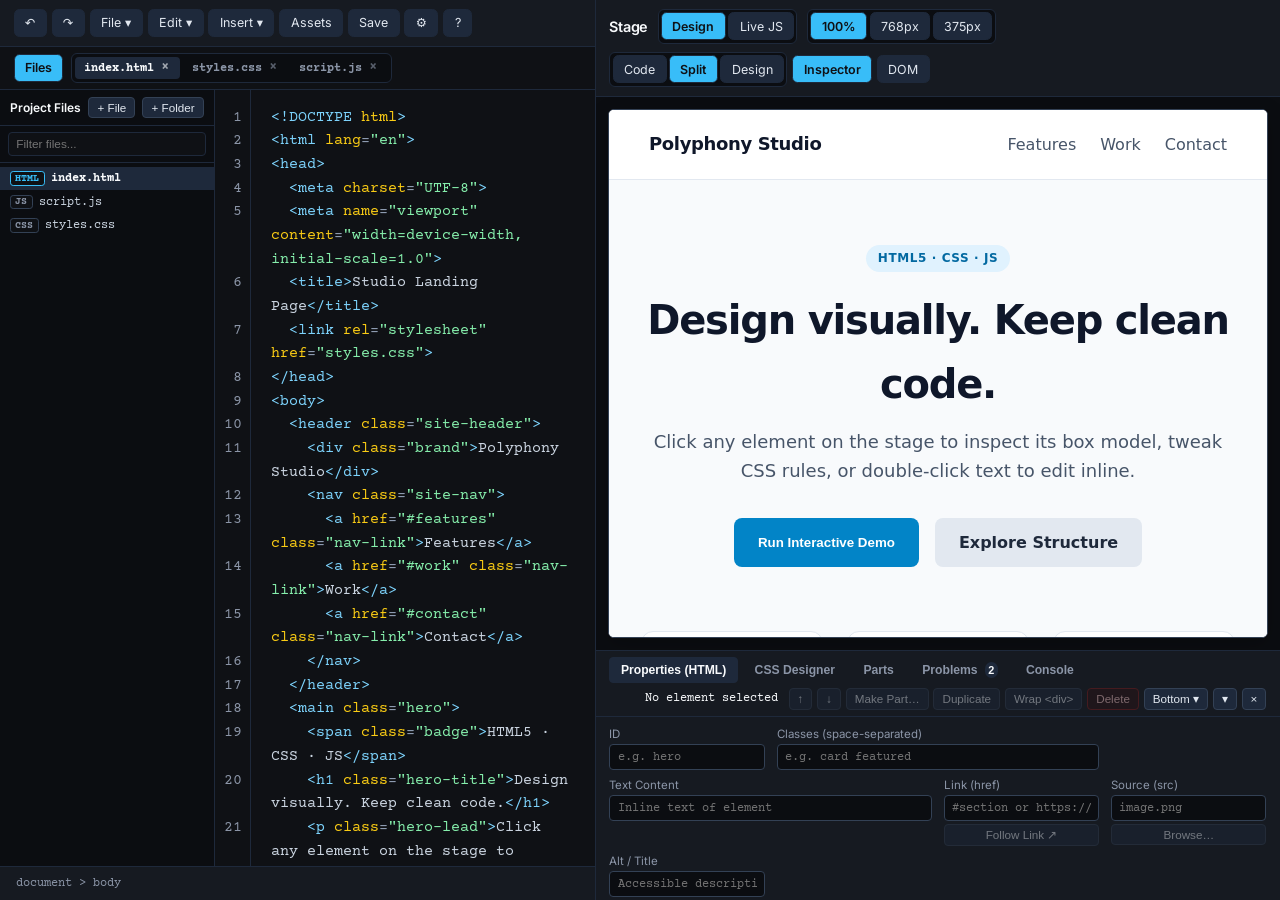
==== commit 9c8a3e33: "Open file/folder/project, saved folder links, one folder = one project (D-033) Co-Authored-By: Claud" ====
--- a/app.html
+++ b/app.html
@@ -39,8 +39,9 @@
                 <button id="fileMenuBtn" type="button" class="btn" aria-haspopup="true" aria-expanded="false" aria-controls="fileMenuPanel" title="Projects, folders, export, and preview">File &#9662;</button>
                 <div id="fileMenuPanel" class="menu-panel" role="menu" aria-label="File" hidden>
                     <button id="newBtn" type="button" class="menu-item" role="menuitem" title="Start a blank project"><span>New project</span></button>
-                    <button id="libraryBtn" type="button" class="menu-item" role="menuitem" title="Open your project library"><span>Projects&hellip;</span></button>
-                    <button id="folderBtn" type="button" class="menu-item" role="menuitem" title="Open a local project folder into Studio"><span>Open folder&hellip;</span></button>
+                    <button id="openFileBtn" type="button" class="menu-item" role="menuitem" title="Open a single .html, .css, or .js file as its own project"><span>Open file&hellip;</span></button>
+                    <button id="folderBtn" type="button" class="menu-item" role="menuitem" title="Open a folder as a project (a folder that is already a project opens that project)"><span>Open folder&hellip;</span></button>
+                    <button id="libraryBtn" type="button" class="menu-item" role="menuitem" title="Open a project from your library"><span>Open project&hellip;</span></button>
                     <button id="exportBtn" type="button" class="menu-item" role="menuitem" title="Export project to disk or bundle"><span>Export&hellip;</span></button>
                     <button id="previewBtn" type="button" class="menu-item" role="menuitem" title="Preview the project in a real browser or on a phone"><span>Preview&hellip;</span></button>
                 </div>
@@ -95,6 +96,7 @@
     <div id="file-bar" class="file-bar" role="region" aria-label="Imported project workspace" hidden>
         <span id="fileBarText" aria-live="polite"></span>
         <span class="file-bar-actions">
+            <button type="button" class="mini" id="fileReloadBtn" title="Replace the Studio copy with the files now on disk (undoable)" hidden>Reload from disk</button>
             <button type="button" class="mini" id="fileSyncNowBtn" title="Open Export dialog to write changes back to disk">Export to Disk&hellip;</button>
             <button type="button" class="mini" id="fileUnlinkBtn" title="Detach source folder reference">Detach</button>
         </span>
@@ -435,7 +437,7 @@
                 <button type="button" class="chip" id="libViewTrash" aria-pressed="false">Recently deleted</button>
             </div>
             <button type="button" class="chip" id="libStarterBtn">Load Starter Template</button>
-            <button type="button" class="chip" id="libImport">Import file&hellip;</button>
+            <button type="button" class="chip" id="libImport">Open file&hellip;</button>
             <input type="file" id="importInput" accept=".html,.htm,.css,.js" multiple hidden>
         </div>
         <div id="library-list" class="modal-body"></div>
@@ -714,6 +716,7 @@
 <script src="src/layout.js"></script>
 <script src="src/hints.js"></script>
 <script src="src/preview.js"></script>
+<script src="src/projectlink.js"></script>
 <script src="src/format.js"></script>
 <script src="src/shortcuts.js"></script>
 <script src="src/importing.js"></script>
@@ -749,6 +752,7 @@
 <script src="src/app/export.js"></script>
 <script src="src/app/import.js"></script>
 <script src="src/app/tauri-files.js"></script>
+<script src="src/app/project-links.js"></script>
 <script src="src/app/zip-ui.js"></script>
 <script src="src/app/preview-ui.js"></script>
 <script src="src/app/format-ui.js"></script>
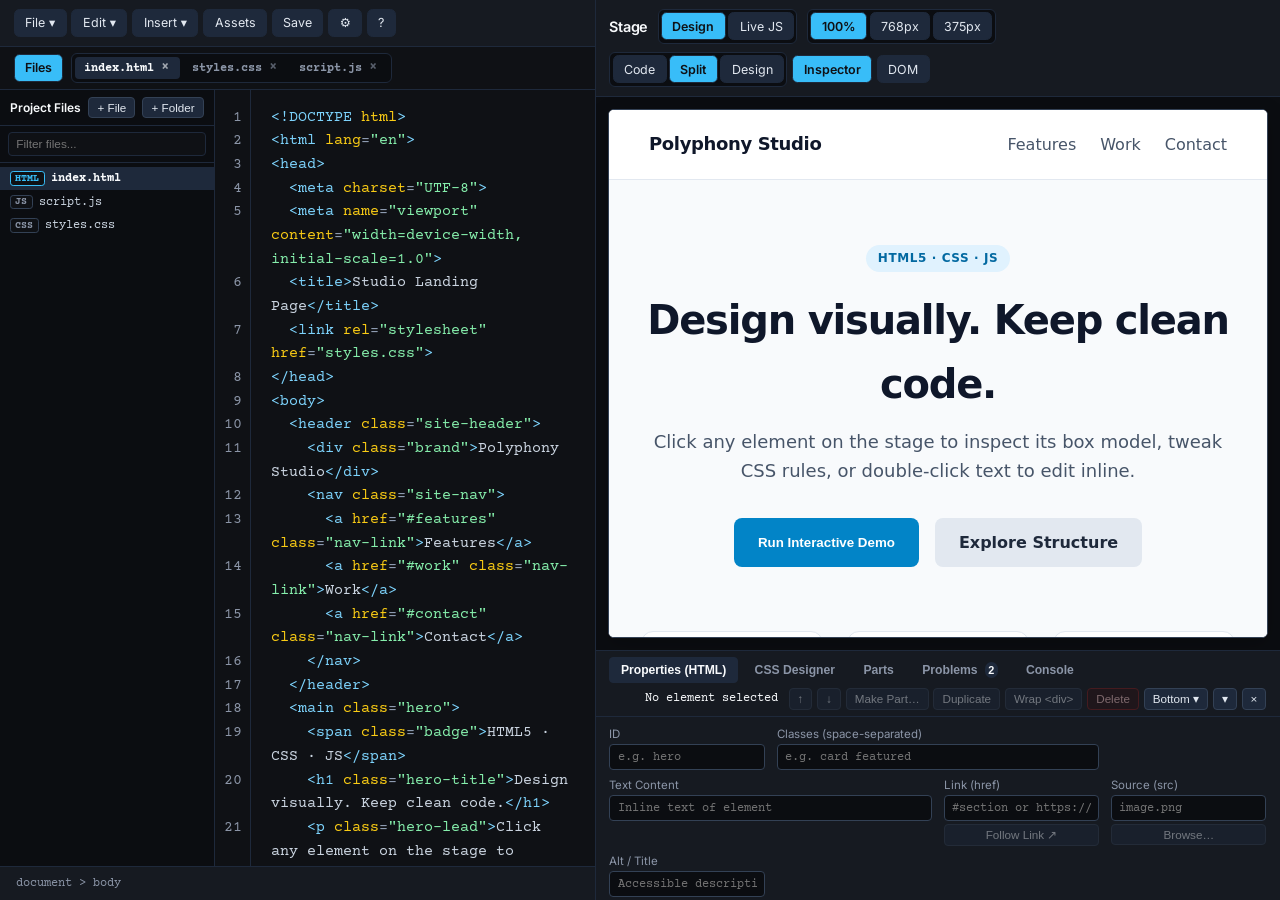
==== commit 31b83d3b: "Move Undo and Redo into the Edit menu (D-032) Co-Authored-By: Claude Sonnet 5.5 <noreply@anthropic.c" ====
--- a/app.html
+++ b/app.html
@@ -33,8 +33,6 @@
 <div class="pane-void" role="main" aria-label="Code Editor">
     <div class="header">
         <div class="button-group">
-            <button id="undoBtn" type="button" class="btn" title="Undo (Ctrl/Cmd+Z)" aria-label="Undo" disabled>&#8630;</button>
-            <button id="redoBtn" type="button" class="btn" title="Redo (Ctrl/Cmd+Shift+Z or Ctrl+Y)" aria-label="Redo" disabled>&#8631;</button>
             <div class="menu-wrap">
                 <button id="fileMenuBtn" type="button" class="btn" aria-haspopup="true" aria-expanded="false" aria-controls="fileMenuPanel" title="Projects, folders, export, and preview">File &#9662;</button>
                 <div id="fileMenuPanel" class="menu-panel" role="menu" aria-label="File" hidden>
@@ -47,8 +45,11 @@
                 </div>
             </div>
             <div class="menu-wrap">
-                <button id="editMenuBtn" type="button" class="btn" aria-haspopup="true" aria-expanded="false" aria-controls="editMenuPanel" title="Copy, format, and find">Edit &#9662;</button>
+                <button id="editMenuBtn" type="button" class="btn" aria-haspopup="true" aria-expanded="false" aria-controls="editMenuPanel" title="Undo, redo, copy, format, and find">Edit &#9662;</button>
                 <div id="editMenuPanel" class="menu-panel" role="menu" aria-label="Edit" hidden>
+                    <button id="undoBtn" type="button" class="menu-item" role="menuitem" title="Undo (Ctrl/Cmd+Z)" disabled><span>Undo</span><kbd>Ctrl/Cmd+Z</kbd></button>
+                    <button id="redoBtn" type="button" class="menu-item" role="menuitem" title="Redo (Ctrl/Cmd+Shift+Z or Ctrl+Y)" disabled><span>Redo</span><kbd>Ctrl/Cmd+Shift+Z</kbd></button>
+                    <div class="menu-sep" role="separator"></div>
                     <button id="copyBtn" type="button" class="menu-item" role="menuitem" title="Copy current file"><span>Copy file</span></button>
                     <button id="formatBtn" type="button" class="menu-item" role="menuitem" title="Re-indent and tidy the open HTML, CSS, or JS file"><span>Format file</span><kbd>Alt+Shift+F</kbd></button>
                     <button id="menuFindBtn" type="button" class="menu-item" role="menuitem" title="Find in the open file"><span>Find&hellip;</span><kbd>Ctrl/Cmd+F</kbd></button>
@@ -627,7 +628,7 @@
                 <li><strong>Direct Stage Reordering:</strong> Drag elements on the Stage (or grab the <code>&#10287;</code> badge handle) to reorder them, or use the floating badge buttons (<code>&uarr;</code>, <code>&darr;</code>, <code>&#10697;</code>, <code>&#10005;</code>) and <kbd>Alt+&uarr;/&darr;</kbd>.</li>
                 <li><strong>Dockable &amp; Floating Inspector:</strong> Edit HTML attributes or use the <strong>CSS Designer</strong> to inspect computed styles, modify rules, or click <strong>Go to CSS &#8599;</strong> to jump straight to the rule in your stylesheet. Toggle, collapse, or move the Inspector (bottom, top, left, right, or floating, from its <strong>Dock</strong> menu) (<kbd>Ctrl/Cmd+Shift+I</kbd>).</li>
                 <li><strong>Insert Menu &amp; Right-Click Context Menu:</strong> Use the top <strong>Insert &#9662;</strong> menu, right-click on the Stage or HTML editor, or type shorthand like <code>section.hero</code> or <code>ul*3</code> and press <kbd>Tab</kbd>.</li>
-                <li><strong>Multi-File Undo &amp; Redo:</strong> Use <strong>&#8630;</strong> / <strong>&#8631;</strong> or <kbd>Ctrl/Cmd+Z</kbd> and <kbd>Ctrl/Cmd+Shift+Z</kbd> (<kbd>Ctrl+Y</kbd>) across all files and visual actions.</li>
+                <li><strong>Multi-File Undo &amp; Redo:</strong> Use <strong>Edit &#9662; Undo</strong> / <strong>Redo</strong> or <kbd>Ctrl/Cmd+Z</kbd> and <kbd>Ctrl/Cmd+Shift+Z</kbd> (<kbd>Ctrl+Y</kbd>) across all files and visual actions.</li>
                 <li><strong>Format:</strong> <strong>Edit &#9662; Format file</strong> (<kbd>Alt+Shift+F</kbd>) re-indents and tidies the open HTML, CSS, or JS file in one undo step. HTML and CSS are rebuilt line by line; JavaScript is only re-indented.</li>
                 <li><strong>Line Numbers &amp; Find/Replace:</strong> The code editor shows line numbers. Press <kbd>Ctrl/Cmd+F</kbd> to find in the current file or <kbd>Ctrl/Cmd+H</kbd> to find and replace, or <kbd>Ctrl/Cmd+Shift+F</kbd> (the <strong>Project</strong> button) to search and replace in every file; <kbd>Enter</kbd> / <kbd>Shift+Enter</kbd> step through matches and <kbd>Esc</kbd> closes the bar.</li>
                 <li><strong>Safe Folder Projects &amp; Export:</strong> Opening a local folder creates an isolated Studio project environment. Changes are not written to local disk until you click <strong>Export</strong>, which preserves your existing folder and file structure.</li>
--- a/src/styles.css
+++ b/src/styles.css
@@ -1462,4 +1462,7 @@
     color: var(--text-void); font-size: 0.78rem; text-align: left; white-space: nowrap; cursor: pointer;
 }
 .menu-item:hover, .menu-item:focus-visible { background: var(--btn-hover); color: var(--text-strong); outline: none; }
+.menu-sep { height: 1px; margin: 0.2rem 0.3rem; background: var(--border-mid); }
+.menu-item:disabled { opacity: 0.45; cursor: default; }
+.menu-item:disabled:hover { background: none; color: var(--text-void); }
 .menu-item kbd { font: 0.7rem ui-monospace, monospace; color: var(--text-void-muted); }
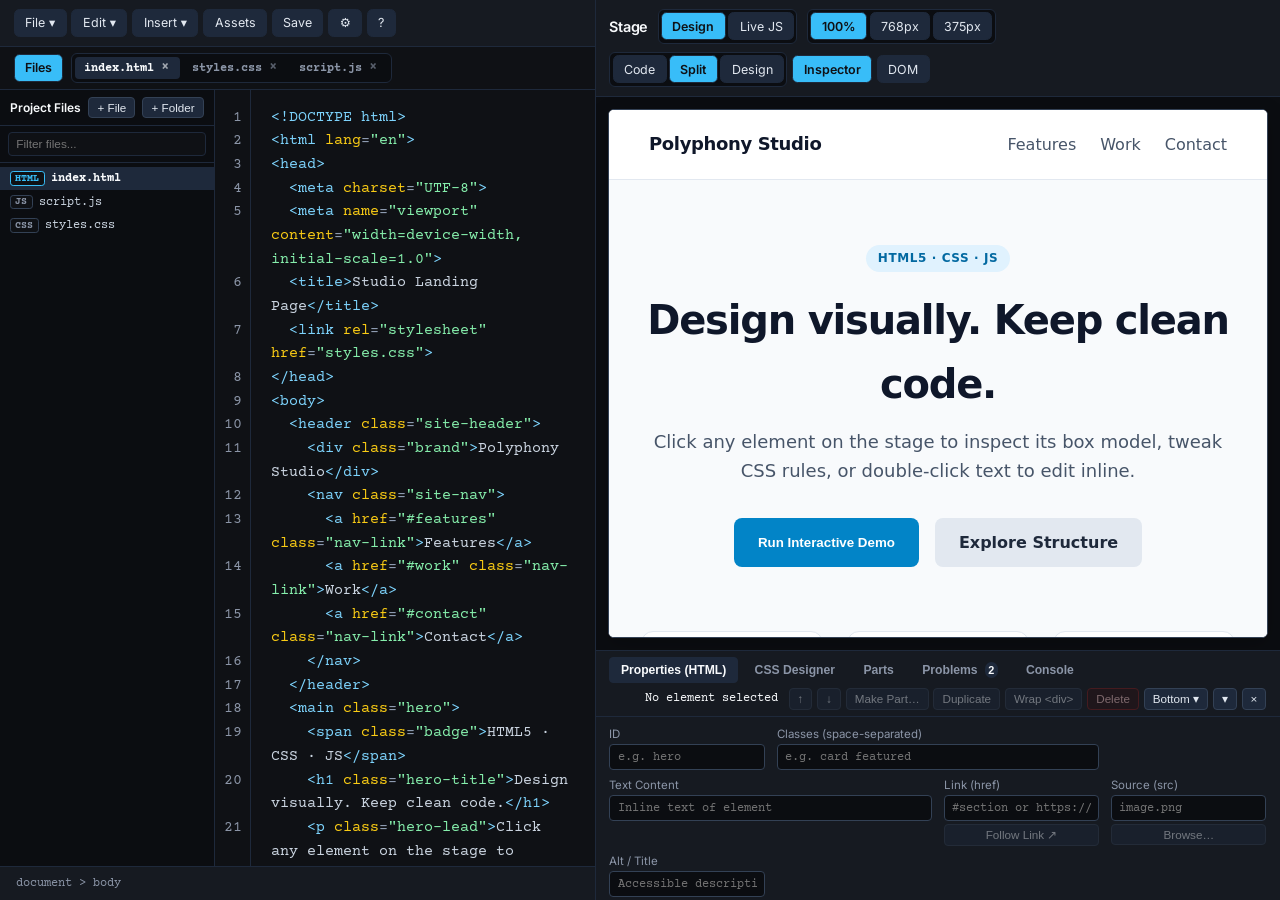
==== commit 4c30d7b9: "Colour code with vendored Prism instead of the home-made tokenizer (D-034) Co-Authored-By: Claude So" ====
--- a/app.html
+++ b/app.html
@@ -700,6 +700,7 @@
 
 <script src="src/html-ast.js"></script>
 <script src="src/css-ast.js"></script>
+<script src="src/vendor/prism/prism.js" data-manual></script>
 <script src="src/code-shade.js"></script>
 <script src="src/dom-outline.js"></script>
 <script src="src/project.js"></script>
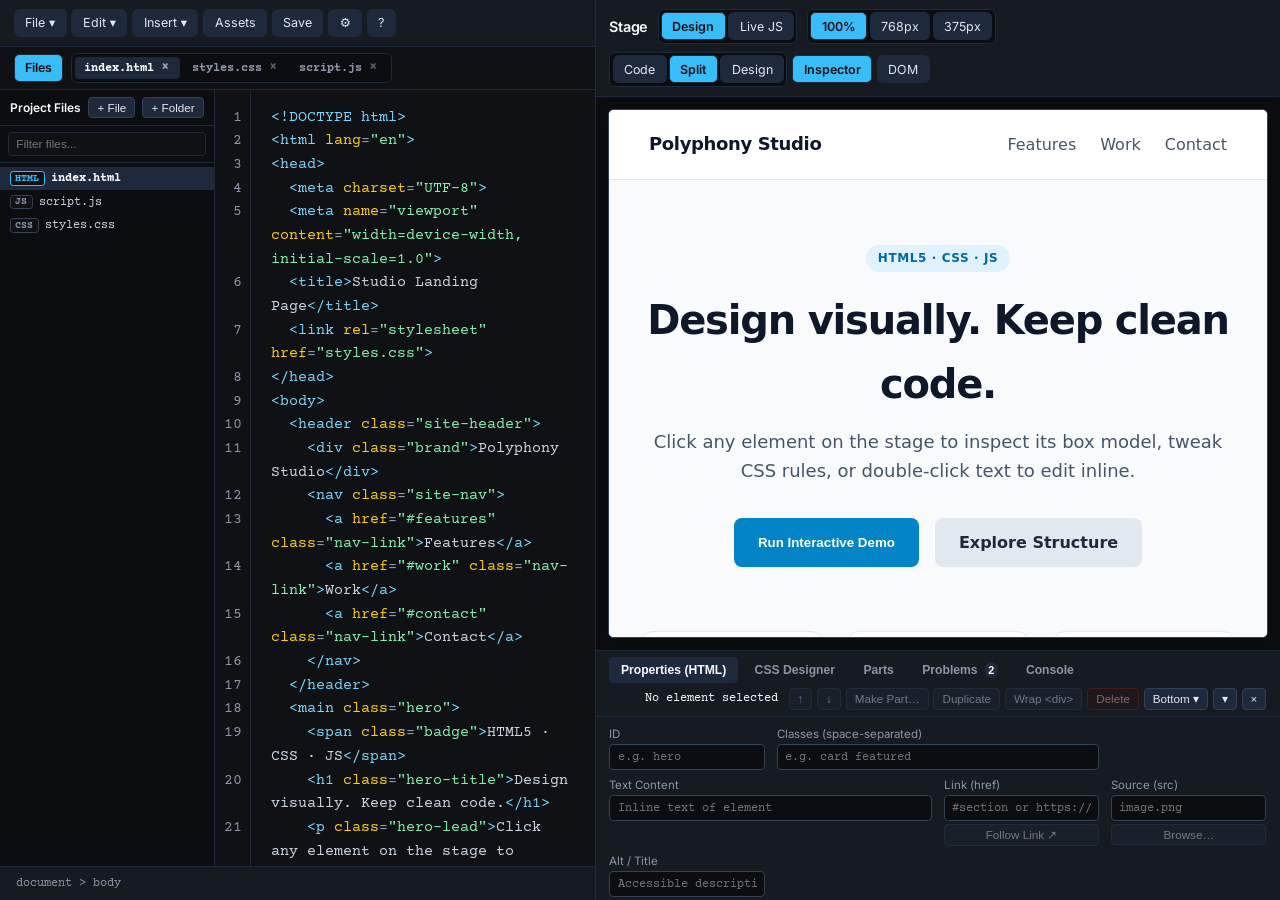
==== commit 1180acef: "Housekeeping" ====
--- a/app.html
+++ b/app.html
@@ -422,6 +422,24 @@
         </div>
     </section>
     </div>
+</div>
+
+<div id="ask-modal" class="modal-overlay">
+    <form class="modal-content ask-content" role="dialog" aria-modal="true" aria-labelledby="ask-title" id="askForm">
+        <div class="modal-header">
+            <h2 id="ask-title">Name</h2>
+            <button type="button" class="modal-close" data-close aria-label="Close">&times;</button>
+        </div>
+        <div class="modal-body">
+            <label for="askInput" id="askHint" class="ask-hint"></label>
+            <input type="text" id="askInput" class="ask-input" autocomplete="off" spellcheck="false">
+            <p id="askError" class="ask-error" role="alert" hidden></p>
+        </div>
+        <div class="modal-footer ask-footer">
+            <button type="button" class="btn" data-close>Cancel</button>
+            <button type="submit" class="btn primary" id="askOkBtn">Create</button>
+        </div>
+    </form>
 </div>
 
 <div id="library-modal" class="modal-overlay">
--- a/src/styles.css
+++ b/src/styles.css
@@ -941,6 +941,11 @@
 }
 
 .modal-content.wide { max-width: 720px; }
+.ask-content { max-width: 440px; }
+.ask-hint { display: block; margin-bottom: 0.5rem; color: var(--text-void-muted); font-size: 0.85rem; }
+.ask-input { width: 100%; box-sizing: border-box; padding: 0.5rem 0.6rem; font: inherit; }
+.ask-error { margin: 0.5rem 0 0; color: var(--danger-soft-text); font-size: 0.85rem; }
+.ask-footer { justify-content: flex-end; gap: 0.5rem; }
 
 .modal-header, .modal-footer {
     padding: 0.85rem 1.25rem;
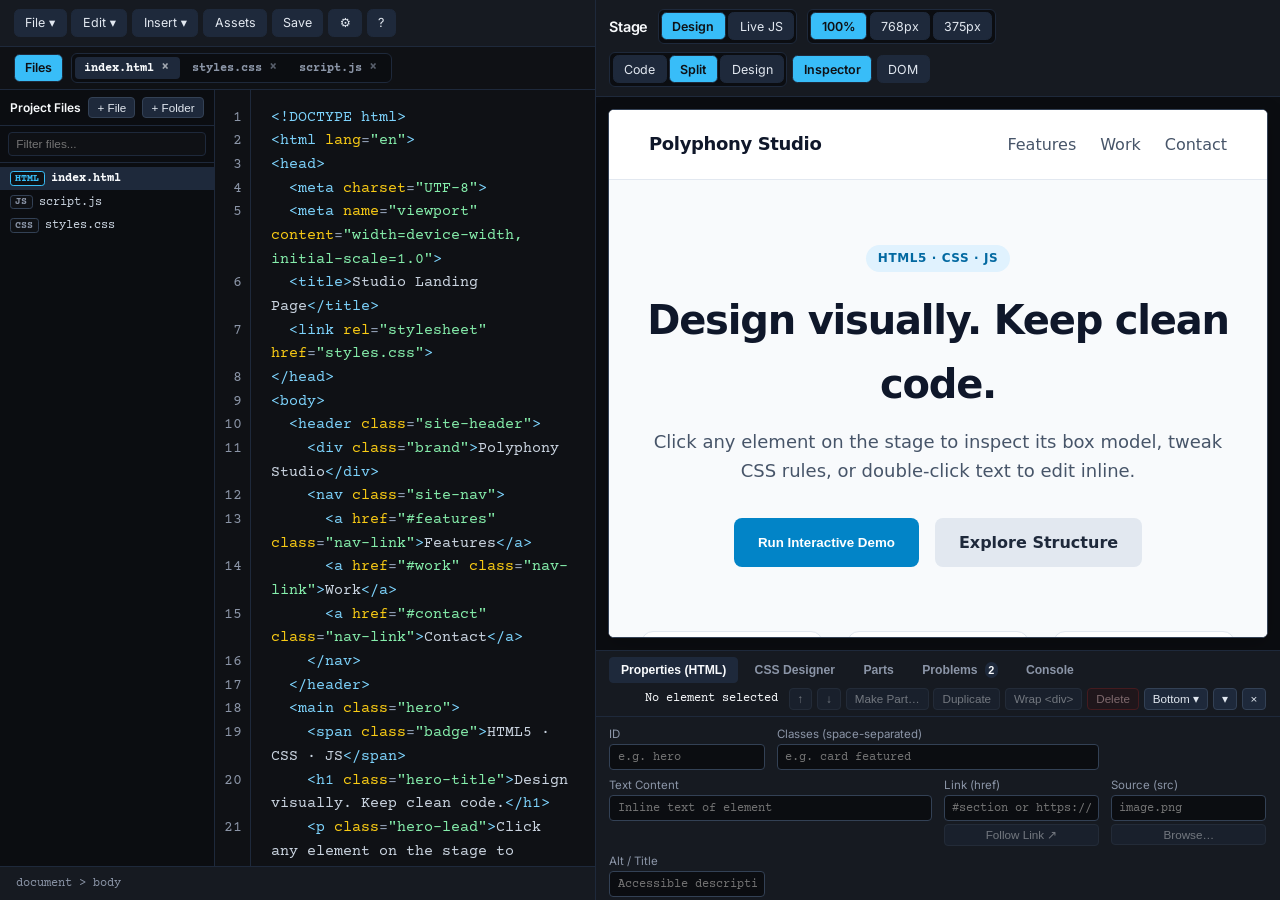
==== commit 0ffb1b13: "Port network-first service worker (D-035) and askConfirm dialog from Plainchant Scribe Co-Authored-B" ====
--- a/app.html
+++ b/app.html
@@ -438,6 +438,22 @@
         <div class="modal-footer ask-footer">
             <button type="button" class="btn" data-close>Cancel</button>
             <button type="submit" class="btn primary" id="askOkBtn">Create</button>
+        </div>
+    </form>
+</div>
+
+<div id="confirm-modal" class="modal-overlay">
+    <form class="modal-content ask-content" role="alertdialog" aria-modal="true" aria-labelledby="confirm-title" aria-describedby="confirmText" id="confirmForm">
+        <div class="modal-header">
+            <h2 id="confirm-title">Are you sure?</h2>
+            <button type="button" class="modal-close" data-close aria-label="Close">&times;</button>
+        </div>
+        <div class="modal-body">
+            <p id="confirmText" class="ask-hint"></p>
+        </div>
+        <div class="modal-footer ask-footer">
+            <button type="button" class="btn" data-close id="confirmCancelBtn">Cancel</button>
+            <button type="submit" class="btn primary" id="confirmOkBtn">OK</button>
         </div>
     </form>
 </div>
--- a/src/styles.css
+++ b/src/styles.css
@@ -946,6 +946,7 @@
 .ask-input { width: 100%; box-sizing: border-box; padding: 0.5rem 0.6rem; font: inherit; }
 .ask-error { margin: 0.5rem 0 0; color: var(--danger-soft-text); font-size: 0.85rem; }
 .ask-footer { justify-content: flex-end; gap: 0.5rem; }
+#confirmText { white-space: pre-line; }
 
 .modal-header, .modal-footer {
     padding: 0.85rem 1.25rem;
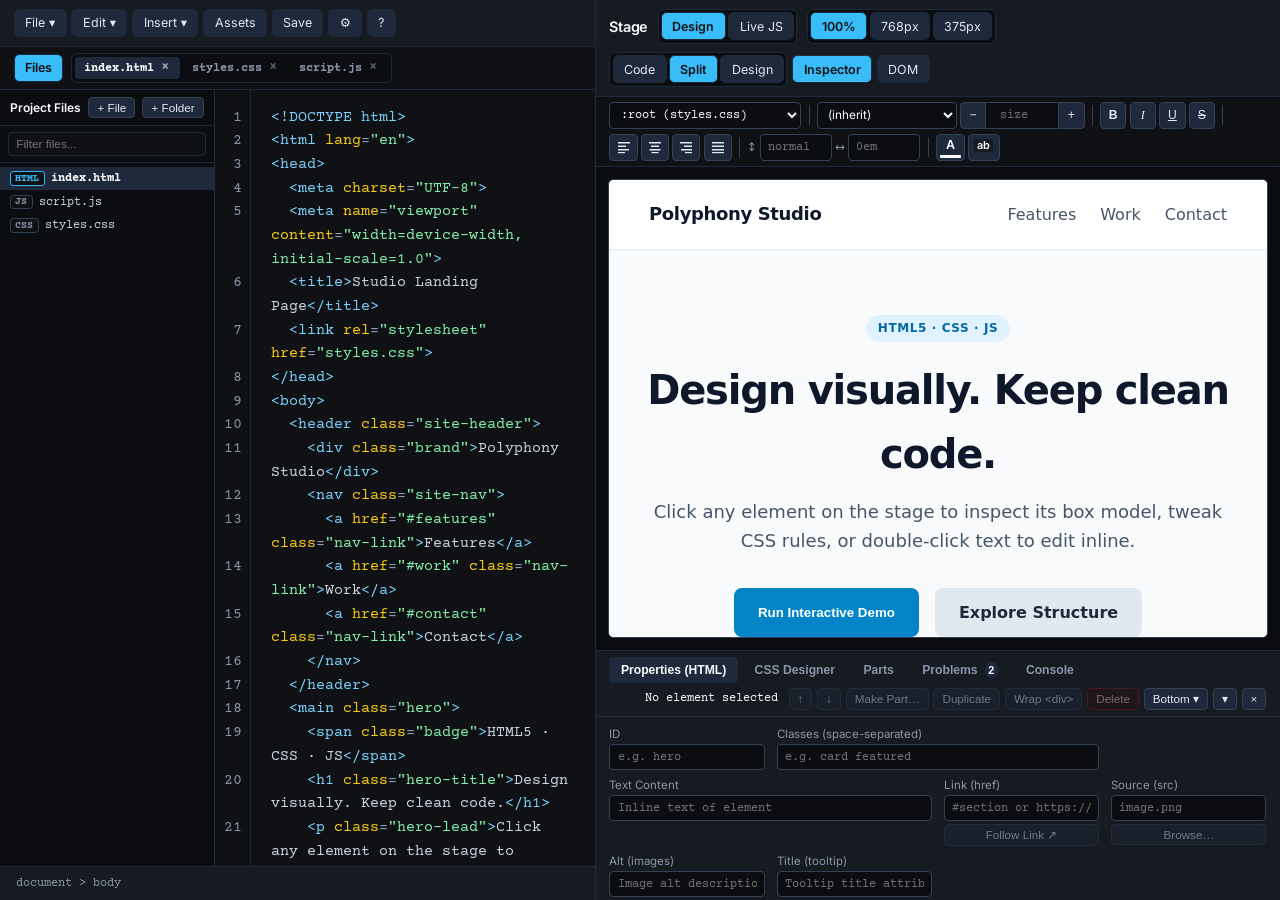
==== commit f36ef123: "Add Stage style toolbar, review fixes (D-036, D-037, P8-01), CI/release workflows, and prepare v1.0." ====
--- a/app.html
+++ b/app.html
@@ -190,6 +190,70 @@
         </div>
     </div>
 
+    <div id="styleToolbar" class="style-toolbar" role="toolbar" aria-label="Text and CSS formatting">
+        <div class="tb-group tb-target-group">
+            <select id="tbCssTarget" class="tb-select tb-target" aria-label="Target CSS rule or inline style" title="Rule or inline style edited by these controls"></select>
+            <button type="button" id="tbScopeBadge" class="tb-scope" title="Active breakpoint or pseudo-state — click to open CSS Designer" hidden></button>
+        </div>
+        <span class="tb-sep" aria-hidden="true"></span>
+        <div class="tb-group">
+            <select id="tbFontFamily" class="tb-select tb-font" aria-label="Font family" title="Font family">
+                <option value="">(inherit)</option>
+            </select>
+            <div class="tb-stepper">
+                <button type="button" id="tbFontDec" class="tb-btn tb-step" title="Decrease font size" aria-label="Decrease font size">&minus;</button>
+                <input type="text" id="tbFontSize" class="tb-input tb-size" list="fontSizePresets" placeholder="size" aria-label="Font size" title="Font size (px, rem, em)" autocomplete="off">
+                <button type="button" id="tbFontInc" class="tb-btn tb-step" title="Increase font size" aria-label="Increase font size">+</button>
+            </div>
+        </div>
+        <span class="tb-sep" aria-hidden="true"></span>
+        <div class="tb-group" role="group" aria-label="Font style">
+            <button type="button" id="tbBold" class="tb-btn tb-b" aria-pressed="false" title="Bold (font-weight)">B</button>
+            <button type="button" id="tbItalic" class="tb-btn tb-i" aria-pressed="false" title="Italic (font-style)">I</button>
+            <button type="button" id="tbUnderline" class="tb-btn tb-u" aria-pressed="false" title="Underline (text-decoration)">U</button>
+            <button type="button" id="tbStrike" class="tb-btn tb-s" aria-pressed="false" title="Strikethrough (text-decoration)">S</button>
+        </div>
+        <span class="tb-sep" aria-hidden="true"></span>
+        <div class="tb-group" role="group" aria-label="Text alignment">
+            <button type="button" class="tb-btn tb-align" data-align="left" aria-pressed="false" title="Align left" aria-label="Align left">
+                <svg width="14" height="14" viewBox="0 0 14 14" fill="currentColor" aria-hidden="true"><rect x="1" y="2" width="12" height="1.5"/><rect x="1" y="5.5" width="8" height="1.5"/><rect x="1" y="9" width="11" height="1.5"/><rect x="1" y="12" width="7" height="1.2"/></svg>
+            </button>
+            <button type="button" class="tb-btn tb-align" data-align="center" aria-pressed="false" title="Align center" aria-label="Align center">
+                <svg width="14" height="14" viewBox="0 0 14 14" fill="currentColor" aria-hidden="true"><rect x="1" y="2" width="12" height="1.5"/><rect x="3" y="5.5" width="8" height="1.5"/><rect x="1.5" y="9" width="11" height="1.5"/><rect x="3.5" y="12" width="7" height="1.2"/></svg>
+            </button>
+            <button type="button" class="tb-btn tb-align" data-align="right" aria-pressed="false" title="Align right" aria-label="Align right">
+                <svg width="14" height="14" viewBox="0 0 14 14" fill="currentColor" aria-hidden="true"><rect x="1" y="2" width="12" height="1.5"/><rect x="5" y="5.5" width="8" height="1.5"/><rect x="2" y="9" width="11" height="1.5"/><rect x="6" y="12" width="7" height="1.2"/></svg>
+            </button>
+            <button type="button" class="tb-btn tb-align" data-align="justify" aria-pressed="false" title="Justify" aria-label="Justify">
+                <svg width="14" height="14" viewBox="0 0 14 14" fill="currentColor" aria-hidden="true"><rect x="1" y="2" width="12" height="1.5"/><rect x="1" y="5.5" width="12" height="1.5"/><rect x="1" y="9" width="12" height="1.5"/><rect x="1" y="12" width="12" height="1.2"/></svg>
+            </button>
+        </div>
+        <span class="tb-sep" aria-hidden="true"></span>
+        <div class="tb-group tb-metrics">
+            <label class="tb-metric" title="Line height (line-height)">
+                <span aria-hidden="true">&#8597;</span>
+                <input type="text" id="tbLineHeight" class="tb-input tb-mini-input" list="lineHeightPresets" placeholder="line" aria-label="Line height" autocomplete="off">
+            </label>
+            <label class="tb-metric" title="Letter spacing (letter-spacing)">
+                <span aria-hidden="true">&#8596;</span>
+                <input type="text" id="tbLetterSpacing" class="tb-input tb-mini-input" list="letterSpacingPresets" placeholder="track" aria-label="Letter spacing" autocomplete="off">
+            </label>
+        </div>
+        <span class="tb-sep" aria-hidden="true"></span>
+        <div class="tb-group">
+            <label class="tb-color" title="Text color (color)">
+                <span class="tb-color-glyph">A</span>
+                <span class="tb-color-bar" id="tbColorBar"></span>
+                <input type="color" id="tbColor" value="#0f172a" aria-label="Text color">
+            </label>
+            <label class="tb-color" title="Background color (background-color)">
+                <span class="tb-color-glyph tb-bg-glyph">ab</span>
+                <span class="tb-color-bar" id="tbBgBar"></span>
+                <input type="color" id="tbBgColor" value="#ffffff" aria-label="Background color">
+            </label>
+        </div>
+    </div>
+
     <div id="canvasBody" class="canvas-body" data-dock="bottom">
     <div id="render-target" class="stage-viewport">
         <div id="stage-frame-wrap" class="stage-frame-wrap">
@@ -248,8 +312,12 @@
                     <button type="button" class="mini" id="propSrcBrowseBtn" title="Choose from the project's images" disabled>Browse&hellip;</button>
                 </label>
                 <label class="insp-field" id="propAltWrap">
-                    <span>Alt / Title</span>
-                    <input type="text" id="propAlt" placeholder="Accessible description" autocomplete="off" disabled>
+                    <span>Alt (images)</span>
+                    <input type="text" id="propAlt" placeholder="Image alt description" autocomplete="off" disabled>
+                </label>
+                <label class="insp-field" id="propTitleWrap">
+                    <span>Title (tooltip)</span>
+                    <input type="text" id="propTitle" placeholder="Tooltip title attribute" autocomplete="off" disabled>
                 </label>
             </div>
         </div>
@@ -308,13 +376,32 @@
                     <input type="text" id="cssGap" placeholder="e.g. 1rem">
                 </label>
                 <label class="insp-field">
-                    <span>Width / Max-W</span>
-                    <input type="text" id="cssWidth" placeholder="e.g. 100% or 760px">
+                    <span>Width</span>
+                    <input type="text" id="cssWidth" placeholder="e.g. 100% or 400px">
+                </label>
+                <label class="insp-field">
+                    <span>Max Width</span>
+                    <input type="text" id="cssMaxWidth" placeholder="e.g. 760px">
+                </label>
+                <label class="insp-field">
+                    <span>Font Family</span>
+                    <select id="cssFontFamily">
+                        <option value="">(inherit)</option>
+                    </select>
                 </label>
                 <label class="insp-field">
                     <span>Font Size</span>
-                    <input type="text" id="cssFontSize" placeholder="e.g. 1.25rem">
-                </label>
+                    <input type="text" id="cssFontSize" list="fontSizePresets" placeholder="e.g. 1.25rem">
+                </label>
+                <div class="insp-field">
+                    <span>Style</span>
+                    <div id="cssStyleToggles" class="insp-toggle-row" role="group" aria-label="Font style">
+                        <button type="button" class="tb-btn tb-b" data-style-cmd="bold" aria-pressed="false" title="Bold (font-weight)">B</button>
+                        <button type="button" class="tb-btn tb-i" data-style-cmd="italic" aria-pressed="false" title="Italic (font-style)">I</button>
+                        <button type="button" class="tb-btn tb-u" data-style-cmd="underline" aria-pressed="false" title="Underline (text-decoration)">U</button>
+                        <button type="button" class="tb-btn tb-s" data-style-cmd="strike" aria-pressed="false" title="Strikethrough (text-decoration)">S</button>
+                    </div>
+                </div>
                 <label class="insp-field">
                     <span>Text Align</span>
                     <select id="cssTextAlign">
@@ -322,7 +409,16 @@
                         <option value="left">left</option>
                         <option value="center">center</option>
                         <option value="right">right</option>
+                        <option value="justify">justify</option>
                     </select>
+                </label>
+                <label class="insp-field">
+                    <span>Line Height</span>
+                    <input type="text" id="cssLineHeight" list="lineHeightPresets" placeholder="e.g. 1.5">
+                </label>
+                <label class="insp-field">
+                    <span>Letter Spacing</span>
+                    <input type="text" id="cssLetterSpacing" list="letterSpacingPresets" placeholder="e.g. 0.02em">
                 </label>
                 <label class="insp-field">
                     <span>Radius</span>
@@ -346,6 +442,7 @@
                     <label class="insp-field">
                         <span>Direction</span>
                         <select id="cssFlexDir">
+                            <option value="">(inherit)</option>
                             <option value="row">row</option>
                             <option value="row-reverse">row-reverse</option>
                             <option value="column">column</option>
@@ -355,13 +452,16 @@
                     <label class="insp-field">
                         <span>Wrap</span>
                         <select id="cssFlexWrap">
+                            <option value="">(inherit)</option>
                             <option value="nowrap">nowrap</option>
                             <option value="wrap">wrap</option>
+                            <option value="wrap-reverse">wrap-reverse</option>
                         </select>
                     </label>
                     <label class="insp-field">
                         <span>Justify</span>
                         <select id="cssJustify">
+                            <option value="">(inherit)</option>
                             <option value="flex-start">start</option>
                             <option value="center">center</option>
                             <option value="flex-end">end</option>
@@ -373,6 +473,7 @@
                     <label class="insp-field">
                         <span>Align items</span>
                         <select id="cssAlign">
+                            <option value="">(inherit)</option>
                             <option value="stretch">stretch</option>
                             <option value="flex-start">start</option>
                             <option value="center">center</option>
@@ -728,6 +829,10 @@
     <div class="ctx-sep" role="separator"></div>
     <button type="button" class="ctx-item ctx-danger" role="menuitem" data-ctx-cmd="delete"><span>Delete Element</span><kbd>Del</kbd></button>
 </div>
+
+<datalist id="fontSizePresets"></datalist>
+<datalist id="lineHeightPresets"></datalist>
+<datalist id="letterSpacingPresets"></datalist>
 
 <div id="dropHint" class="drop-hint" hidden>Drop HTML, CSS, or JS files here to import</div>
 <div id="notice" class="notice" role="status" aria-live="polite"></div>
@@ -755,6 +860,7 @@
 <script src="src/projectlink.js"></script>
 <script src="src/format.js"></script>
 <script src="src/shortcuts.js"></script>
+<script src="src/typography.js"></script>
 <script src="src/importing.js"></script>
 <script src="src/app/core.js"></script>
 <script src="src/app/layout.js"></script>
@@ -778,6 +884,7 @@
 <script src="src/app/css-states.js"></script>
 <script src="src/app/css-media.js"></script>
 <script src="src/app/layout-ui.js"></script>
+<script src="src/app/style-bar.js"></script>
 <script src="src/app/console-ui.js"></script>
 <script src="src/app/parts-ui.js"></script>
 <script src="src/app/problems-ui.js"></script>
--- a/src/styles.css
+++ b/src/styles.css
@@ -1472,3 +1472,110 @@
 .menu-item:disabled { opacity: 0.45; cursor: default; }
 .menu-item:disabled:hover { background: none; color: var(--text-void); }
 .menu-item kbd { font: 0.7rem ui-monospace, monospace; color: var(--text-void-muted); }
+
+.style-toolbar {
+    display: flex;
+    flex-wrap: wrap;
+    align-items: center;
+    gap: 0.35rem 0.45rem;
+    padding: 0.35rem 0.85rem;
+    background: var(--bg-void);
+    border-bottom: 1px solid var(--border-void);
+    flex-shrink: 0;
+}
+.tb-group { display: inline-flex; align-items: center; gap: 0.2rem; min-width: 0; }
+.tb-sep { width: 1px; height: 1.25rem; background: var(--border-mid); flex-shrink: 0; }
+.tb-select, .tb-input {
+    height: 1.65rem;
+    padding: 0 0.4rem;
+    background: var(--bg-sunken);
+    color: var(--text-strong);
+    border: 1px solid var(--border-mid);
+    border-radius: 0.25rem;
+    font-size: 0.74rem;
+    font-family: var(--font-ui);
+}
+.tb-target { max-width: 12rem; font-family: var(--font-code); white-space: nowrap; overflow: hidden; text-overflow: ellipsis; }
+.tb-font { max-width: 9.5rem; }
+.tb-size { width: 4.5rem; font-family: var(--font-code); text-align: center; }
+.tb-mini-input { width: 4.5rem; font-family: var(--font-code); }
+.tb-stepper { display: inline-flex; align-items: center; }
+.tb-stepper .tb-size { border-radius: 0; border-left: 0; border-right: 0; }
+.tb-stepper .tb-step:first-child { border-radius: 0.25rem 0 0 0.25rem; }
+.tb-stepper .tb-step:last-child { border-radius: 0 0.25rem 0.25rem 0; }
+.tb-btn {
+    height: 1.65rem;
+    min-width: 1.65rem;
+    padding: 0 0.38rem;
+    display: inline-flex;
+    align-items: center;
+    justify-content: center;
+    background: var(--btn-bg);
+    color: var(--btn-text);
+    border: 1px solid var(--border-mid);
+    border-radius: 0.25rem;
+    font-size: 0.76rem;
+    line-height: 1;
+    cursor: pointer;
+}
+.tb-btn:hover { background: var(--btn-hover); color: var(--text-strong); }
+.tb-btn[aria-pressed="true"] {
+    background: var(--btn-primary-bg);
+    color: var(--btn-primary-text);
+    border-color: var(--btn-primary-bg);
+    font-weight: 700;
+}
+.tb-b { font-weight: 800; }
+.tb-i { font-style: italic; font-family: Georgia, serif; }
+.tb-u { text-decoration: underline; }
+.tb-s { text-decoration: line-through; }
+.tb-metric { display: inline-flex; align-items: center; gap: 0.2rem; font-size: 0.74rem; color: var(--text-void-muted); }
+.tb-color {
+    position: relative;
+    height: 1.65rem;
+    min-width: 1.8rem;
+    padding: 0 0.35rem 0.2rem;
+    display: inline-flex;
+    align-items: center;
+    justify-content: center;
+    background: var(--btn-bg);
+    color: var(--text-strong);
+    border: 1px solid var(--border-mid);
+    border-radius: 0.25rem;
+    cursor: pointer;
+    overflow: hidden;
+}
+.tb-color:hover { background: var(--btn-hover); }
+.tb-color input[type="color"] {
+    position: absolute;
+    inset: 0;
+    width: 100%;
+    height: 100%;
+    opacity: 0;
+    cursor: pointer;
+    border: 0;
+    padding: 0;
+}
+.tb-color-glyph { font-size: 0.78rem; font-weight: 700; line-height: 1; }
+.tb-bg-glyph { font-size: 0.68rem; padding: 0.05rem 0.18rem; border-radius: 0.15rem; background: var(--bg-raised); }
+.tb-color-bar {
+    position: absolute;
+    left: 3px;
+    right: 3px;
+    bottom: 2px;
+    height: 3px;
+    border-radius: 1px;
+    background: var(--text-strong);
+}
+.tb-scope {
+    padding: 0.12rem 0.38rem;
+    font-size: 0.68rem;
+    font-family: var(--font-code);
+    background: var(--selection);
+    color: var(--text-strong);
+    border: 1px solid var(--focus);
+    border-radius: 999px;
+    cursor: pointer;
+    white-space: nowrap;
+}
+.insp-toggle-row { display: flex; gap: 0.25rem; flex-wrap: wrap; }
